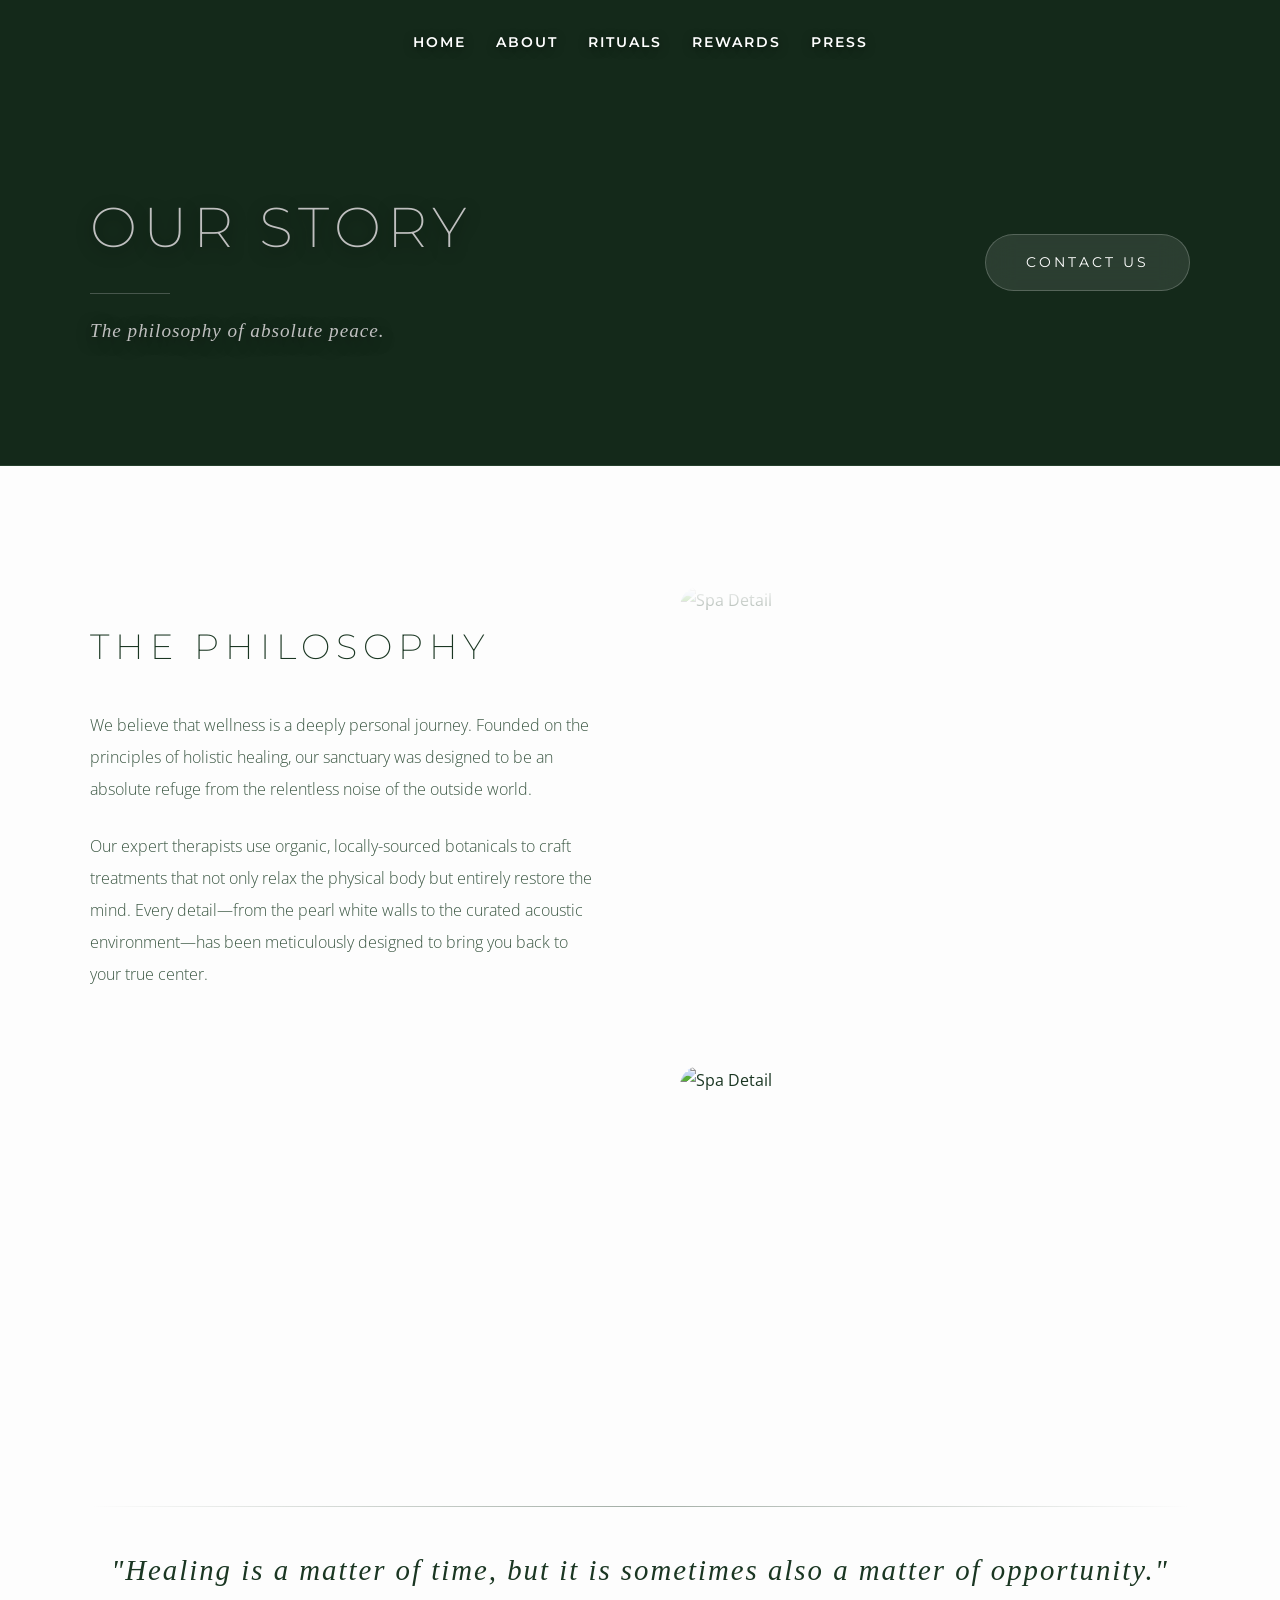
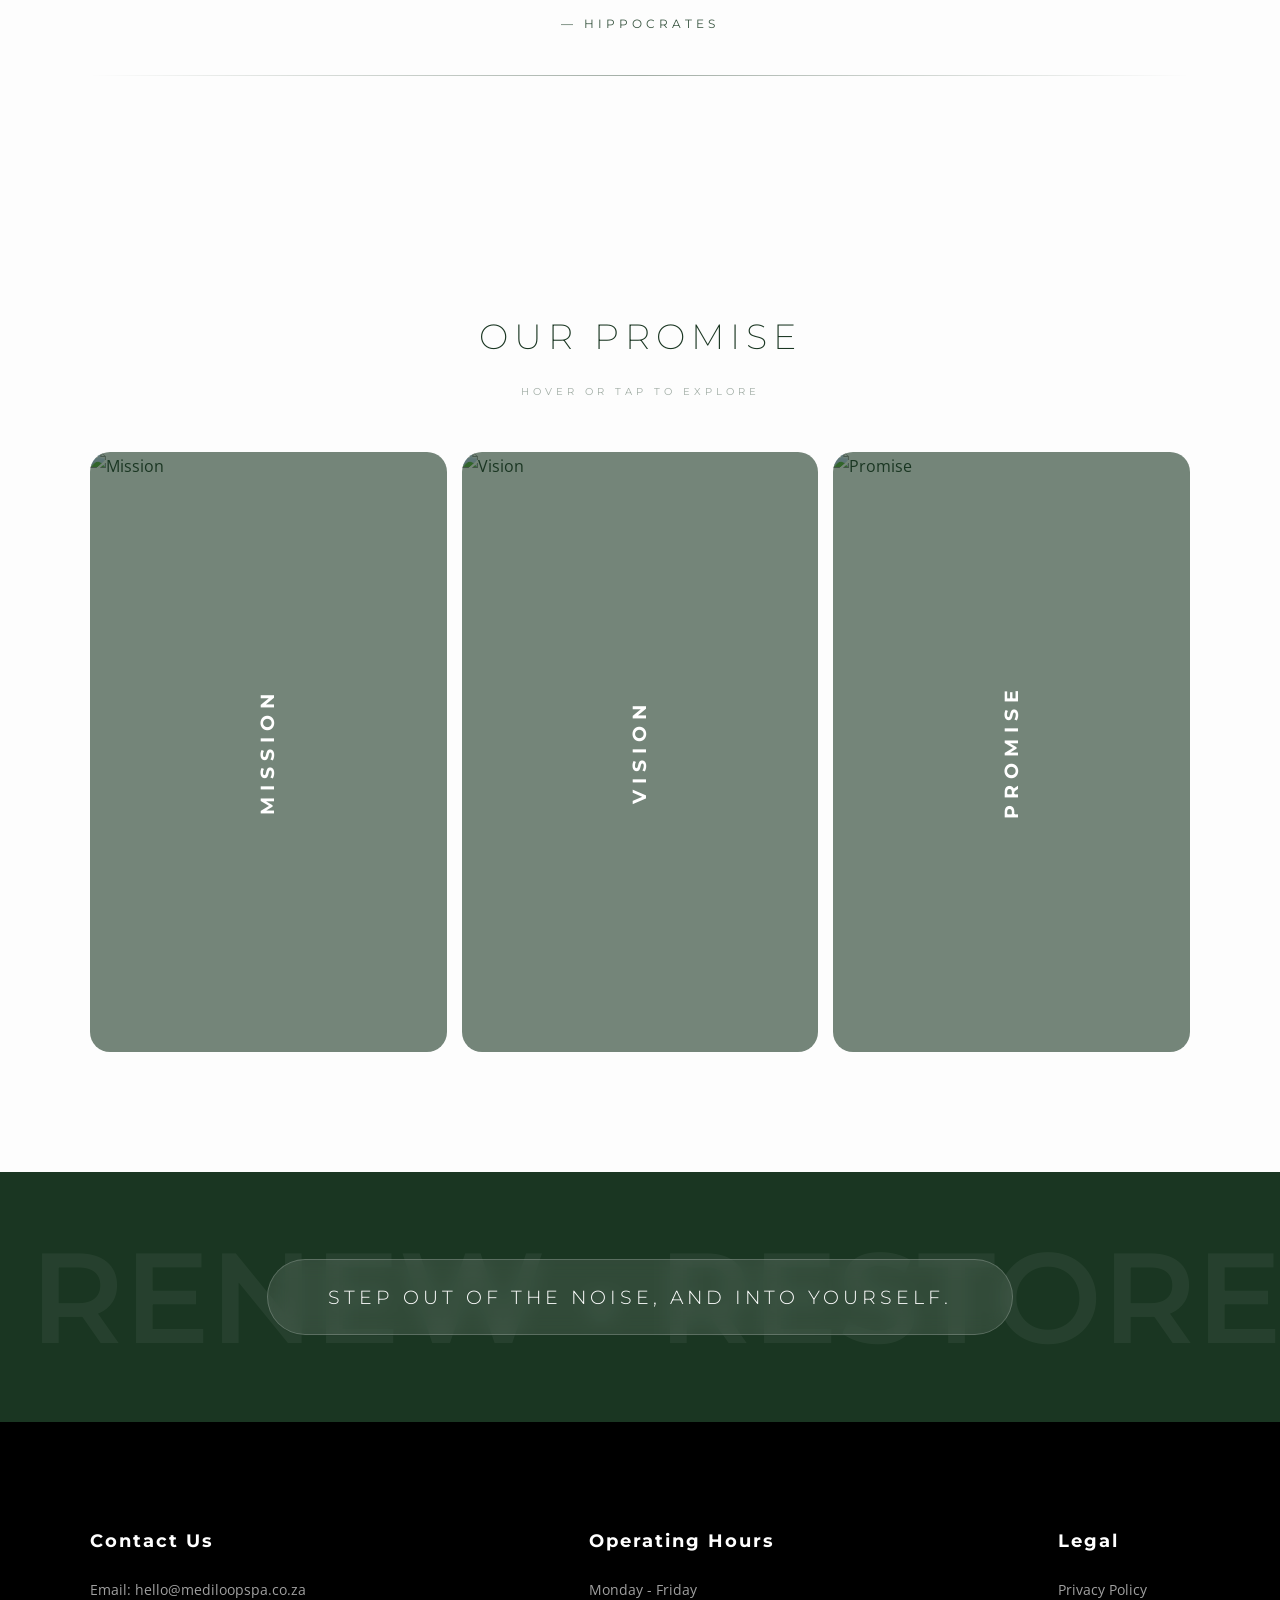
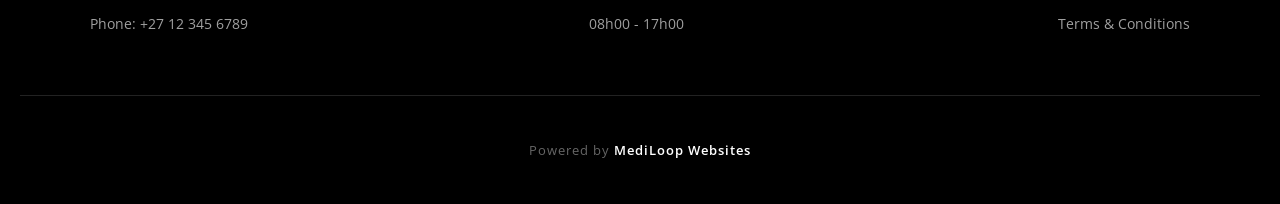
==== about.html @ 15fdd17d "Initial commit" ====
<!DOCTYPE html>
<html lang="en">
<head>
    <meta charset="UTF-8">
    <meta name="viewport" content="width=device-width, initial-scale=1.0">
    <title>MediLoop | Our Story</title>
    <link rel="stylesheet" href="globals.css">
</head>
<body>

            <!-- PERFECTED NAVIGATION BAR -->
    <nav>
        <a href="index.html">Home</a>
        <a href="about.html">About</a>
        <a href="rituals.html">Rituals</a>
        <a href="rewards.html">Rewards</a>
        <a href="press.html">Press</a>
    </nav>

        <!-- NEW SPLIT EDITORIAL HERO -->
    <header class="hero subpage-hero-new">
        <div class="container hero-split">
            <!-- Left Side: Typography -->
            <div class="hero-left">
                <h1>OUR STORY</h1>
                <hr class="hero-line">
                <p>The philosophy of absolute peace.</p>
            </div>
            <!-- Right Side: Glassmorphic CTA -->
            <div class="hero-right">
                <a href="#" class="btn-glass">CONTACT US</a>
            </div>
        </div>
    </header>

    <!-- THE PHILOSOPHY (STICKY TEXT + INFINITE SCROLL) -->
    <section class="philosophy-sticky-section">
        <div class="container philosophy-grid">
            <!-- Left Side: Pinned Text -->
            <div class="philosophy-text-wrapper">
                <div class="philosophy-text-sticky">
                    <h2 class="editorial-heading" style="color: var(--forest-green); margin-bottom: 30px;">THE PHILOSOPHY</h2>
                    <p>We believe that wellness is a deeply personal journey. Founded on the principles of holistic healing, our sanctuary was designed to be an absolute refuge from the relentless noise of the outside world.</p>
                    <p>Our expert therapists use organic, locally-sourced botanicals to craft treatments that not only relax the physical body but entirely restore the mind. Every detail—from the pearl white walls to the curated acoustic environment—has been meticulously designed to bring you back to your true center.</p>
                </div>
            </div>
            
            <!-- Right Side: Infinite Vertical Scroll Window -->
            <div class="philosophy-image-window">
                <div class="philosophy-image-track">
                    <!-- Original Set -->
                    <img src="https://vafzjdqepmuunwqhzunz.supabase.co/storage/v1/object/public/branding/Spa%20image%203.png" alt="Spa Detail" class="scroll-img">
                    <img src="https://vafzjdqepmuunwqhzunz.supabase.co/storage/v1/object/public/branding/Social%20Media.png" alt="Spa Detail" class="scroll-img">
                    <img src="https://vafzjdqepmuunwqhzunz.supabase.co/storage/v1/object/public/branding/Spa%20Image%201.png" alt="Spa Detail" class="scroll-img">
                    
                    <!-- Exact Duplicate Set to create the seamless infinite loop -->
                    <img src="https://vafzjdqepmuunwqhzunz.supabase.co/storage/v1/object/public/branding/Spa%20image%203.png" alt="Spa Detail" class="scroll-img">
                    <img src="https://vafzjdqepmuunwqhzunz.supabase.co/storage/v1/object/public/branding/Social%20Media.png" alt="Spa Detail" class="scroll-img">
                    <img src="https://vafzjdqepmuunwqhzunz.supabase.co/storage/v1/object/public/branding/Spa%20Image%201.png" alt="Spa Detail" class="scroll-img">
                </div>
            </div>
        </div>
    </section>

    <!-- THE ELEGANT QUOTE BREAK (SLICK FADING LINES) -->
    <section class="quote-break-section">
        <div class="container text-center">
            <hr class="slick-fade-line">
            <h3 class="quote-break-text">"Healing is a matter of time, but it is sometimes also a matter of opportunity."</h3>
            <p class="quote-break-author">— HIPPOCRATES</p>
            <hr class="slick-fade-line">
        </div>
    </section>

       <!-- THE ARTISANS OF CALM (EXPANDING ACCORDION) -->
    <section class="accordion-section">
        <div class="container">
            <!-- Adjusted margin-bottom to 15px to keep the hint close to the heading -->
            <h2 class="editorial-heading text-center" style="color: var(--forest-green); margin-bottom: 15px;">OUR PROMISE</h2>
            
            <!-- The new delicate hint -->
            <p class="accordion-hint text-center">Hover or tap to explore</p>
            
            <div class="accordion-container">
                <!-- Accordion 1 -->
                <div class="accordion-item">
                    <img src="https://vafzjdqepmuunwqhzunz.supabase.co/storage/v1/object/public/branding/SocialMedia3.png" alt="Mission">
                    <div class="accordion-overlay">
                        <h3 class="vertical-title">MISSION</h3>
                        <div class="accordion-content">
                            <h3>OUR MISSION</h3>
                            <p>To provide an unparalleled environment of peace and clinical excellence, empowering our clients to achieve profound physical and mental restoration.</p>
                        </div>
                    </div>
                </div>
                <!-- Accordion 2 -->
                <div class="accordion-item">
                    <img src="https://vafzjdqepmuunwqhzunz.supabase.co/storage/v1/object/public/branding/Social%20Media%204.png" alt="Vision">
                    <div class="accordion-overlay">
                        <h3 class="vertical-title">VISION</h3>
                        <div class="accordion-content">
                            <h3>OUR VISION</h3>
                            <p>To become the leading sanctuary for holistic wellness, seamlessly blending ancient healing traditions with modern, sophisticated luxury.</p>
                        </div>
                    </div>
                </div>
                <!-- Accordion 3 -->
                <div class="accordion-item">
                    <img src="https://vafzjdqepmuunwqhzunz.supabase.co/storage/v1/object/public/branding/Social%20Media%202.png" alt="Promise">
                    <div class="accordion-overlay">
                        <h3 class="vertical-title">PROMISE</h3>
                        <div class="accordion-content">
                            <h3>OUR PROMISE</h3>
                            <p>We promise uncompromising attention to detail, complete discretion, and a deeply personalized journey tailored uniquely to your body's needs.</p>
                        </div>
                    </div>
                </div>
            </div>
        </div>
    </section>

    <!-- THE MANIFESTO MARQUEE (SLIM & PILL SHAPED) -->
    <section class="manifesto-marquee">
        <div class="marquee-bg">
            <span>RESTORE • RECONNECT • RENEW • RESTORE • RECONNECT • RENEW •</span>
        </div>
        <div class="manifesto-pill-box">
            <h3>STEP OUT OF THE NOISE, AND INTO YOURSELF.</h3>
        </div>
    </section>

    <!-- STRICT DARK FOOTER -->
    <footer class="footer-dark">
        <div class="footer-grid">
            <div class="footer-col">
                <h4>Contact Us</h4>
                <p>Email: hello@mediloopspa.co.za</p>
                <p>Phone: +27 12 345 6789</p>
            </div>
            <div class="footer-col">
                <h4>Operating Hours</h4>
                <p>Monday - Friday</p>
                <p>08h00 - 17h00</p>
            </div>
            <div class="footer-col">
                <h4>Legal</h4>
                <a href="#">Privacy Policy</a>
                <a href="#">Terms & Conditions</a>
            </div>
        </div>
        <div class="footer-bottom">
            <p>Powered by <a href="https://mediloop.co.za">MediLoop Websites</a></p>
        </div>
    </footer>

</body>
</html>
---- globals.css ----
/* =========================================
   MASTER SPA TEMPLATE STYLES
   ========================================= */

@import url('https://fonts.googleapis.com/css2?family=Great+Vibes&family=Playfair+Display:ital,wght@0,400;0,600;1,400&family=Montserrat:wght@200;300;400;600&family=Open+Sans:wght@300;400;600&display=swap');

:root {
    --bg-pearl: #FDFDFD;
    --forest-green: #1A3622;
    --text-muted: #3A5642;
}

/* --- GLOBAL LAYOUT FIXES --- */
html, body {
    margin: 0;
    padding: 0;
    width: 100%;
    overflow-x: hidden; 
    scroll-behavior: smooth;
}

body {
    font-family: 'Open Sans', sans-serif;
    background-color: var(--bg-pearl);
    color: var(--forest-green);
    line-height: 1.8;
}

h1, h2, h3, h4, .btn, .btn-glass-hero, .metric-number {
    font-family: 'Montserrat', sans-serif;
    letter-spacing: 2px;
}

.container {
    max-width: 1100px;
    margin: 0 auto;
    padding: 0 20px;
}
.text-center {
    text-align: center;
}

/* --- PERFECTED TRANSPARENT NAVIGATION BAR --- */
nav {
    position: absolute; /* Keeps it purely at the top of the page without following down */
    top: 0; left: 0; width: 100%;
    background-color: transparent; /* Completely clear */
    padding: 30px 0;
    z-index: 1000;
    display: flex;
    justify-content: center;
    align-items: center;
}
nav a { 
    margin: 0 15px; 
    text-decoration: none; 
    color: #FFFFFF; 
    font-size: 0.85rem; 
    font-weight: 600; 
    text-transform: uppercase; 
    transition: color 0.3s ease;
    white-space: nowrap; 
    font-family: 'Montserrat', sans-serif;
    letter-spacing: 2px;
    text-shadow: 0 2px 10px rgba(0, 0, 0, 0.5); /* Ensures text is visible over the image */
}
nav a:hover {
    color: var(--forest-green);
}

/* --- FULL-SCREEN HERO SECTION --- */
.hero {
    height: 100vh;
    width: 100%;
    background: url('https://vafzjdqepmuunwqhzunz.supabase.co/storage/v1/object/public/branding/MediLoop%20Websites.png') center/cover no-repeat;
    display: flex;
    align-items: center;
    justify-content: center;
    text-align: center;
    position: relative;
}
.hero::before {
    content: '';
    position: absolute;
    top: 0; left: 0; width: 100%; height: 100%;
    background: rgba(0, 0, 0, 0.25); 
}
.hero-content {
    position: relative;
    z-index: 1;
    display: flex;
    flex-direction: column;
    align-items: center;
}
.hero-pre-title {
    font-family: 'Montserrat', sans-serif;
    font-weight: 300;
    font-size: 0.9rem;
    letter-spacing: 8px;
    text-transform: uppercase;
    color: #FFFFFF;
    margin-bottom: 20px;
}
.hero-main-title {
    margin: 0 0 20px 0;
    line-height: 0.8; /* Pulls the words closer together */
    text-align: center;
}
.serif-title {
    font-family: 'Playfair Display', serif;
    font-size: 3.5rem;
    font-weight: 400;
    color: #FFFFFF;
    letter-spacing: 4px;
}
.script-title {
    font-family: 'Great Vibes', cursive;
    font-size: 7.5rem; /* Massive flowing script */
    font-weight: 400;
    color: #FFFFFF;
    display: block;
    margin-top: -25px; /* Overlaps it over the serif text */
    margin-left: 60px; /* Pushes it slightly right for asymmetry */
    text-shadow: 0 0 20px rgba(255, 255, 255, 0.4); /* Adds the subtle glow from the photo */
}
.hero-quote {
    font-size: 1rem;
    font-weight: 300;
    margin-bottom: 40px;
    color: rgba(255, 255, 255, 0.9);
    letter-spacing: 1px;
}

/* --- THE NEW GLASSMORPHIC HERO BUTTON --- */
.btn-glass-hero {
    display: inline-block;
    padding: 15px 50px;
    background: rgba(255, 255, 255, 0.1); 
    backdrop-filter: blur(8px);
    -webkit-backdrop-filter: blur(8px);
    border: 2px solid var(--forest-green); /* Thick green border */
    color: #FFFFFF;
    text-decoration: none;
    border-radius: 40px;
    text-transform: uppercase;
    font-size: 0.9rem;
    font-weight: 600;
    letter-spacing: 2px;
    transition: all 0.3s ease;
    text-shadow: 0 2px 10px rgba(0,0,0,0.4); 
}
.btn-glass-hero:hover {
    background: var(--forest-green);
    color: var(--bg-pearl);
    transform: translateY(-3px);
    box-shadow: 0 10px 20px rgba(26, 54, 34, 0.3);
}

/* Regular button style kept for other elements if needed */
.btn {
    display: inline-block;
    padding: 15px 70px; 
    background-color: var(--forest-green);
    color: var(--bg-pearl);
    text-decoration: none;
    border-radius: 30px;
    text-transform: uppercase;
    font-size: 0.85rem;
    font-weight: 600;
    transition: transform 0.3s, box-shadow 0.3s;
}
.btn:hover { 
    transform: translateY(-3px); 
    box-shadow: 0 10px 20px rgba(26, 54, 34, 0.2); 
}

/* --- WELCOME SECTION --- */
.welcome-section {
    max-width: 800px; 
    margin: 120px auto;
    padding: 0 20px;
    text-align: center; 
}
.welcome-text h2 { 
    font-family: 'Montserrat', sans-serif;
    font-weight: 200; 
    font-size: 2.2rem; 
    margin-bottom: 30px; 
    text-transform: uppercase; 
    letter-spacing: 6px; 
    color: var(--forest-green);
    line-height: 1.4;
}
.welcome-text p {
    font-size: 1rem;
    color: var(--text-muted);
    margin-bottom: 20px;
    line-height: 2; 
}

/* --- GLASSMORPHIC METRICS SECTION (WITH GLOW) --- */
.metrics-section {
    padding: 120px 20px;
    position: relative;
    background: url('https://vafzjdqepmuunwqhzunz.supabase.co/storage/v1/object/public/branding/Onboarding.jpg') center/cover no-repeat;
    display: flex;
    justify-content: center;
    align-items: center;
}
.metrics-glass-box {
    background: rgba(255, 255, 255, 0.65);
    max-width: 1100px;
    width: 100%;
    padding: 80px 40px;
    border-radius: 32px;
    box-shadow: 0 20px 40px rgba(0, 0, 0, 0.08), inset 0 0 0 1px rgba(255, 255, 255, 0.8);
    backdrop-filter: blur(15px);
    -webkit-backdrop-filter: blur(15px);
    text-align: center;
}
.metrics-glass-box .section-title {
    font-family: 'Montserrat', sans-serif;
    font-weight: 200;
    font-size: 2.2rem;
    text-transform: uppercase;
    letter-spacing: 6px;
    color: var(--forest-green);
    margin-bottom: 60px;
}
.cards-grid {
    display: flex; 
    flex-wrap: wrap; 
    gap: 40px; 
    justify-content: center;
}
.metric-circle {
    width: 320px; 
    height: 320px; 
    border-radius: 50%;
    background-color: rgba(255, 255, 255, 0.85);
    box-shadow: 0 0 25px rgba(26, 54, 34, 0.4); 
    border: 1px solid rgba(26, 54, 34, 0.2);
    display: flex; 
    align-items: center; 
    justify-content: center;
    text-align: center; 
    padding: 30px; 
    box-sizing: border-box;
    transition: transform 0.5s ease, box-shadow 0.5s ease;
}
.metric-circle:hover { 
    transform: translateY(-8px); 
    box-shadow: 0 10px 40px rgba(26, 54, 34, 0.65); 
}
.metric-number { 
    font-size: 3rem; 
    font-weight: 200; 
    margin: 0 0 10px 0; 
    color: var(--forest-green); 
}
.metric-circle h4 { 
    font-size: 0.85rem; 
    font-weight: 600; 
    text-transform: uppercase; 
    margin: 0; 
    color: var(--text-muted); 
    letter-spacing: 2px;
}
.metric-circle p {
    font-size: 0.8rem;
    color: var(--text-muted);
    margin-top: 10px;
    margin-bottom: 0;
    line-height: 1.6;
    text-transform: none;
    letter-spacing: 0.5px;
    font-weight: 400;
}

/* --- EDITORIAL RITUALS SECTION (DARK SCROLLABLE) --- */
.editorial-rituals {
    background-color: var(--forest-green); 
    padding: 120px 0 80px 0;
    border-top: 1px solid rgba(255, 255, 255, 0.05);
    position: relative; 
}
.editorial-heading {
    font-family: 'Montserrat', sans-serif;
    font-weight: 200;
    font-size: 2.2rem;
    text-transform: uppercase;
    letter-spacing: 6px;
    color: #FFFFFF;
    margin-bottom: 60px;
}
.editorial-scroll-container {
    display: flex;
    gap: 30px;
    overflow-x: auto;
    padding-bottom: 20px;
    scroll-snap-type: x mandatory;
    -webkit-overflow-scrolling: touch;
    scrollbar-width: none; 
}
.editorial-scroll-container::-webkit-scrollbar {
    display: none; 
}
.editorial-card {
    min-width: 320px; 
    flex: 0 0 auto;
    display: flex;
    flex-direction: column;
    scroll-snap-align: start;
}
.editorial-img {
    width: 100%;
    height: 260px;
    object-fit: cover;
    display: block;
}
.editorial-info {
    border: 1px solid rgba(255, 255, 255, 0.3); 
    border-top: none; 
    padding: 25px 20px;
    text-align: left; 
    background-color: transparent;
    flex-grow: 1; 
}
.editorial-meta {
    font-size: 0.65rem;
    text-transform: uppercase;
    letter-spacing: 2px;
    color: rgba(255, 255, 255, 0.7); 
    margin: 0 0 15px 0;
}
.editorial-info h3 {
    font-family: 'Montserrat', sans-serif;
    font-weight: 300;
    font-size: 1.3rem;
    margin: 0 0 10px 0;
    color: #FFFFFF; 
    text-transform: none; 
}
.editorial-price {
    font-size: 0.75rem;
    color: rgba(255, 255, 255, 0.7); 
    margin: 0;
}
.scroll-indicator {
    text-align: right;
    font-size: 0.65rem;
    text-transform: uppercase;
    letter-spacing: 3px;
    color: rgba(255, 255, 255, 0.5);
    margin-top: 20px;
    padding-right: 10px;
    font-family: 'Montserrat', sans-serif;
}

/* --- EDITORIAL PRESS SECTION (STAGGERED SLIDE-IN) --- */
.press-section {
    position: relative;
    padding: 150px 20px;
    background: url('https://vafzjdqepmuunwqhzunz.supabase.co/storage/v1/object/public/branding/Payment%20background.jpg') center/cover no-repeat;
}
.press-section::before {
    content: '';
    position: absolute;
    top: 0; left: 0; right: 0; bottom: 0;
    background: rgba(80, 60, 40, 0.75); 
    z-index: 1;
}
.press-content {
    position: relative;
    z-index: 2;
    max-width: 1100px;
    margin: 0 auto;
}
.press-heading {
    font-family: 'Montserrat', sans-serif;
    font-weight: 200; 
    font-size: 2.5rem;
    color: #FFFFFF;
    margin-bottom: 70px;
    letter-spacing: 8px; 
    text-transform: uppercase; 
}
.press-grid {
    display: grid;
    grid-template-columns: repeat(3, 1fr); 
    gap: 50px;
}
.press-card {
    text-align: left; 
}
.quote-mark {
    font-size: 4rem;
    font-family: Georgia, serif; 
    color: #FFFFFF;
    line-height: 0.5;
    margin-bottom: 20px;
    display: block;
}
.press-text {
    font-size: 0.95rem;
    line-height: 1.8;
    color: rgba(255, 255, 255, 0.9);
    margin-bottom: 25px;
    font-weight: 300;
}
.press-author {
    font-size: 0.8rem;
    font-weight: 600;
    text-transform: uppercase;
    letter-spacing: 2px;
    color: #FFFFFF;
    margin: 0;
}

/* Slide-in Animation Setup */
.press-card.slide-in {
    opacity: 0;
    transform: translateX(40px); 
    transition: all 0.8s cubic-bezier(0.25, 0.46, 0.45, 0.94);
}
.press-card.slide-in.show {
    opacity: 1;
    transform: translateX(0); 
}
.press-card.slide-in:nth-child(1) { transition-delay: 0s; }
.press-card.slide-in:nth-child(2) { transition-delay: 0.2s; }
.press-card.slide-in:nth-child(3) { transition-delay: 0.4s; }


/* --- STACKED ALBUM SOCIALS SECTION --- */
.socials-section { 
    padding: 120px 20px; 
    background-color: var(--bg-pearl);
}
.socials-heading {
    font-family: 'Montserrat', sans-serif;
    font-weight: 200;
    font-size: 2.2rem;
    text-transform: uppercase;
    letter-spacing: 6px;
    color: var(--forest-green);
    margin-bottom: 10px;
}
.social-handle {
    display: inline-block;
    font-size: 0.9rem;
    color: var(--text-muted);
    letter-spacing: 2px;
    margin-bottom: 60px;
    text-decoration: none;
    transition: color 0.3s;
}
.social-handle:hover {
    color: var(--forest-green);
}
.socials-stack {
    position: relative;
    width: 320px;
    height: 320px;
    margin: 0 auto 80px auto;
}
.social-img {
    position: absolute;
    top: 0; left: 0;
    width: 100%;
    height: 100%;
    object-fit: cover;
    border-radius: 20px;
    box-shadow: 0 10px 30px rgba(0,0,0,0.15);
    transition: all 0.5s cubic-bezier(0.25, 0.46, 0.45, 0.94);
}
.stack-1 { transform: rotate(-8deg) translate(-25px, 15px) scale(0.9); z-index: 1; opacity: 0.7; }
.stack-2 { transform: rotate(6deg) translate(25px, 5px) scale(0.95); z-index: 2; opacity: 0.85; }
.stack-3 { transform: rotate(-3deg) translate(-10px, -10px) scale(0.98); z-index: 3; opacity: 0.95; }
.stack-top { transform: rotate(0deg) translate(0, 0); z-index: 4; }

.socials-stack:hover .stack-1 { transform: rotate(-15deg) translate(-45px, 25px) scale(0.9); opacity: 0.9; }
.socials-stack:hover .stack-2 { transform: rotate(12deg) translate(45px, 15px) scale(0.95); opacity: 0.95; }
.socials-stack:hover .stack-3 { transform: rotate(-6deg) translate(-25px, -15px) scale(0.98); opacity: 1; }

.social-buttons { 
    display: flex; 
    justify-content: center; 
    gap: 20px; 
}
.social-btn {
    padding: 12px 40px; 
    border: 1px solid var(--forest-green);
    color: var(--forest-green); 
    text-decoration: none; 
    border-radius: 30px; 
    font-family: 'Montserrat', sans-serif;
    font-size: 0.8rem; 
    font-weight: 400; 
    text-transform: uppercase;
    letter-spacing: 2px;
    transition: all 0.3s ease;
}
.social-btn:hover { 
    background: var(--forest-green); 
    color: var(--bg-pearl); 
}

/* --- STRICT DARK FOOTER --- */
.footer-dark {
    background-color: #000000;
    color: #ffffff;
    padding: 80px 20px 30px 20px;
    font-size: 0.9rem;
}
.footer-grid {
    max-width: 1100px; margin: 0 auto; display: flex; flex-wrap: wrap; justify-content: space-between; gap: 40px; margin-bottom: 50px;
}
.footer-col h4 { color: #ffffff; margin-bottom: 20px; font-size: 1.1rem; letter-spacing: 2px;}
.footer-col p, .footer-col a { color: #a0a0a0; margin: 8px 0; text-decoration: none; display: block; transition: color 0.3s;}
.footer-col a:hover { color: #ffffff; }
.footer-bottom { border-top: 1px solid #222; padding-top: 30px; text-align: center; color: #666; font-size: 0.8rem; letter-spacing: 1px; }
.footer-bottom a { color: #ffffff; text-decoration: none; font-weight: 600;}


/* =========================================
   ABOUT PAGE: LUXURY EDITORIAL STYLES
   ========================================= */

/* 1. Focus Reveal Hero */
.subpage-hero {
    height: 70vh;
    background: url('https://vafzjdqepmuunwqhzunz.supabase.co/storage/v1/object/public/branding/Payment%20background.jpg') center/cover no-repeat;
    position: relative;
    overflow: hidden;
}
.subpage-hero::before {
    content: '';
    position: absolute;
    top: 0; left: 0; width: 100%; height: 100%;
    background: inherit;
    filter: blur(20px);
    transform: scale(1.2);
    animation: clearFocus 2s cubic-bezier(0.25, 1, 0.5, 1) forwards;
}
.subpage-hero::after {
    content: '';
    position: absolute;
    top: 0; left: 0; width: 100%; height: 100%;
    background: rgba(26, 54, 34, 0.4); 
}
.reveal-text {
    opacity: 0;
    transform: translateY(20px);
    animation: fadeUpText 1.5s ease 0.5s forwards;
}
@keyframes clearFocus {
    to { filter: blur(0px); transform: scale(1); }
}
@keyframes fadeUpText {
    to { opacity: 1; transform: translateY(0); }
}

/* 2. Philosophy Infinite Vertical Scroll */
.philosophy-sticky-section {
    padding: 120px 20px;
    background-color: var(--bg-pearl);
}
.philosophy-grid {
    display: grid;
    grid-template-columns: 1fr 1fr;
    gap: 80px;
    align-items: start; 
}
.philosophy-text-sticky {
    position: sticky;
    top: 150px; 
}
.philosophy-text-sticky p {
    font-size: 1rem;
    color: var(--text-muted);
    line-height: 2;
    margin-bottom: 25px;
    font-weight: 300;
}
.philosophy-image-window {
    height: 80vh; 
    overflow: hidden; 
    position: relative;
    border-radius: 20px;
    mask-image: linear-gradient(to bottom, transparent, black 10%, black 90%, transparent); 
    -webkit-mask-image: linear-gradient(to bottom, transparent, black 10%, black 90%, transparent);
}
.philosophy-image-track {
    display: flex;
    flex-direction: column;
    animation: scrollVertical 25s linear infinite;
}
.scroll-img {
    width: 100%;
    height: 450px;
    object-fit: cover;
    border-radius: 20px;
    margin-bottom: 30px; 
    flex-shrink: 0;
}
.philosophy-image-window:hover .philosophy-image-track {
    animation-play-state: paused; 
}
@keyframes scrollVertical {
    0% { transform: translateY(0); }
    100% { transform: translateY(-50%); } 
}

/* 3. The Quote Break */
.quote-break-section {
    padding: 80px 20px;
    background-color: var(--bg-pearl); 
}
.slick-fade-line {
    border: 0;
    height: 1px;
    background: linear-gradient(90deg, transparent, rgba(26, 54, 34, 0.4), transparent);
    width: 100%;
    margin: 0 auto;
}
.quote-break-text {
    font-family: Georgia, serif; 
    font-size: 1.8rem;
    font-style: italic;
    font-weight: 300;
    color: var(--forest-green);
    margin: 40px 0 20px 0;
    line-height: 1.6;
}
.quote-break-author {
    font-family: 'Montserrat', sans-serif;
    font-size: 0.75rem;
    letter-spacing: 4px;
    text-transform: uppercase;
    color: var(--text-muted);
    margin-bottom: 40px;
}

/* 4. Expanding Image Accordion */
.accordion-section {
    padding: 120px 20px;
    background-color: var(--bg-pearl);
}
.accordion-hint {
    font-family: 'Montserrat', sans-serif;
    font-size: 0.65rem;
    text-transform: uppercase;
    letter-spacing: 4px;
    color: rgba(26, 54, 34, 0.4); 
    margin-bottom: 50px; 
}
.accordion-container {
    display: flex;
    gap: 15px;
    height: 600px;
    max-width: 1100px;
    margin: 0 auto;
}
.accordion-item {
    position: relative;
    flex: 1; 
    border-radius: 20px; 
    overflow: hidden;
    cursor: pointer;
    transition: flex 0.6s cubic-bezier(0.25, 1, 0.5, 1); 
}
.accordion-item img {
    position: absolute;
    top: 0; left: 0; width: 100%; height: 100%;
    object-fit: cover;
    transition: transform 0.6s ease;
}
.accordion-overlay {
    position: absolute;
    top: 0; left: 0; width: 100%; height: 100%;
    background: rgba(26, 54, 34, 0.6); 
    transition: background 0.6s ease;
    display: flex;
    align-items: center;
    justify-content: center;
}
.vertical-title {
    color: white;
    font-family: 'Montserrat', sans-serif;
    letter-spacing: 6px;
    writing-mode: vertical-rl;
    text-orientation: mixed;
    transform: rotate(180deg);
    transition: opacity 0.4s ease;
}
.accordion-content {
    position: absolute;
    bottom: 40px; left: 40px; right: 40px;
    color: white;
    opacity: 0;
    transform: translateY(20px);
    transition: all 0.4s ease;
    text-align: left;
}
.accordion-content h3 {
    font-family: 'Montserrat', sans-serif;
    letter-spacing: 4px;
    margin-bottom: 10px;
}
.accordion-item:hover {
    flex: 4; 
}
.accordion-item:hover .accordion-overlay {
    background: rgba(0, 0, 0, 0.2); 
}
.accordion-item:hover .vertical-title {
    opacity: 0; 
}
.accordion-item:hover .accordion-content {
    opacity: 1; 
    transform: translateY(0);
    transition-delay: 0.3s;
}

/* 5. Manifesto Marquee (Slim & Pill) */
.manifesto-marquee {
    position: relative;
    height: 250px; 
    background-color: var(--forest-green);
    display: flex;
    align-items: center;
    justify-content: center;
    overflow: hidden;
}
.marquee-bg {
    position: absolute;
    white-space: nowrap;
    opacity: 0.05; 
    font-family: 'Montserrat', sans-serif;
    font-size: 8rem;
    font-weight: 600;
    color: white;
    animation: scrollMarquee 40s linear infinite;
}
.manifesto-pill-box {
    position: relative;
    z-index: 2;
    background: rgba(255, 255, 255, 0.1);
    backdrop-filter: blur(10px);
    border: 1px solid rgba(255, 255, 255, 0.2);
    padding: 20px 60px;
    border-radius: 100px; 
}
.manifesto-pill-box h3 {
    color: white;
    font-family: 'Montserrat', sans-serif;
    font-weight: 300;
    font-size: 1.2rem; 
    text-transform: uppercase;
    letter-spacing: 4px;
    margin: 0;
}


/* =========================================
   RITUALS & SERVICES PAGE STYLES
   ========================================= */

/* 1. Breathing Hero */
.breathing-hero {
    height: 70vh;
    position: relative;
    overflow: hidden;
}
.breathing-hero::before {
    content: '';
    position: absolute;
    top: 0; left: 0; width: 100%; height: 100%;
    background: linear-gradient(rgba(10, 20, 15, 0.5), rgba(10, 20, 15, 0.5)), url('https://vafzjdqepmuunwqhzunz.supabase.co/storage/v1/object/public/branding/MediLoop%20Websites.png') center/cover no-repeat;
    animation: breatheHero 10s infinite alternate ease-in-out;
}
@keyframes breatheHero {
    0% { transform: scale(1); }
    100% { transform: scale(1.04); } /* Gentle 4% zoom mimicking a breath */
}

/* 2. Interactive Mood Menu */
.mood-menu-section {
    position: relative;
    min-height: 100vh;
    padding: 120px 0;
    display: flex;
    align-items: center;
    color: #FFFFFF;
}
.mood-bg {
    position: absolute;
    top: 0; left: 0; width: 100%; height: 100%;
    background-size: cover;
    background-position: center;
    opacity: 0;
    transition: opacity 0.8s cubic-bezier(0.25, 0.46, 0.45, 0.94);
    z-index: 1;
}
.mood-bg.active {
    opacity: 1;
}
.mood-content-wrapper {
    position: relative;
    z-index: 2;
    width: 100%;
    display: flex;
    flex-direction: column;
    align-items: center;
}
.mood-filter-bar {
    text-align: center;
    margin-bottom: 80px;
    width: 100%;
}
.mood-prompt {
    font-family: 'Montserrat', sans-serif;
    font-weight: 200;
    font-size: 1.5rem;
    letter-spacing: 6px;
    margin-bottom: 30px;
}
.mood-buttons {
    display: flex;
    gap: 15px;
    justify-content: center;
    flex-wrap: wrap;
}
.mood-btn {
    background: transparent;
    border: 1px solid rgba(255, 255, 255, 0.3);
    color: rgba(255, 255, 255, 0.7);
    padding: 10px 25px;
    border-radius: 30px;
    font-family: 'Montserrat', sans-serif;
    font-size: 0.8rem;
    letter-spacing: 2px;
    cursor: pointer;
    transition: all 0.3s ease;
}
.mood-btn:hover, .mood-btn.active {
    background: #FFFFFF;
    color: var(--forest-green);
    border-color: #FFFFFF;
}

/* 3. Expandable Treatment Lists */
.mood-lists-container {
    width: 100%;
    max-width: 800px;
}
.mood-list {
    display: none;
    flex-direction: column;
    gap: 15px;
}
.mood-list.active {
    display: flex;
    animation: fadeInList 0.8s ease forwards;
}
@keyframes fadeInList {
    from { opacity: 0; transform: translateY(20px); }
    to { opacity: 1; transform: translateY(0); }
}
.treatment-item {
    border-bottom: 1px solid rgba(255, 255, 255, 0.2);
}
.treatment-header {
    display: flex;
    justify-content: space-between;
    align-items: center;
    padding: 25px 0;
    cursor: pointer;
}
.treatment-title-area h3 {
    font-family: 'Montserrat', sans-serif;
    font-weight: 300;
    font-size: 1.4rem;
    margin: 0 0 5px 0;
    text-transform: none;
}
.treatment-meta {
    font-size: 0.75rem;
    letter-spacing: 2px;
    color: rgba(255, 255, 255, 0.6);
}
.treatment-price {
    font-family: 'Montserrat', sans-serif;
    font-size: 1.2rem;
    font-weight: 300;
}
.treatment-expansion {
    max-height: 0;
    overflow: hidden;
    transition: max-height 0.5s cubic-bezier(0.25, 1, 0.5, 1);
}
.treatment-item.expanded .treatment-expansion {
    max-height: 300px; /* Provides enough room to slide open smoothly */
}
.botanicals {
    font-family: Georgia, serif;
    font-style: italic;
    color: rgba(255, 255, 255, 0.8);
    font-size: 0.95rem;
    margin: 10px 0 25px 0;
}
.btn-reserve {
    display: inline-block;
    padding: 10px 30px;
    background: #FFFFFF;
    color: var(--forest-green);
    text-decoration: none;
    border-radius: 30px;
    font-size: 0.75rem;
    font-weight: 600;
    text-transform: uppercase;
    letter-spacing: 2px;
    margin-bottom: 30px;
    transition: transform 0.3s;
}
.btn-reserve:hover {
    transform: translateY(-2px);
}

/* --- The Etiquette Section (White Space Break) --- */
.etiquette-section {
    background-color: var(--bg-pearl);
    padding: 120px 20px;
}
.etiquette-grid {
    display: grid;
    grid-template-columns: repeat(3, 1fr);
    gap: 40px;
    max-width: 900px;
    margin: 0 auto;
}
.etiquette-item h4 {
    font-family: 'Montserrat', sans-serif;
    font-weight: 400;
    font-size: 1.1rem;
    color: var(--forest-green);
    letter-spacing: 3px;
    text-transform: uppercase;
    margin-bottom: 15px;
}
.etiquette-item p {
    font-size: 0.9rem;
    color: var(--text-muted);
    line-height: 1.8;
}

/* 4. The Gift Card Bookend Section */
.gift-card-section {
    background-color: rgba(20, 40, 25, 1); /* Very dark olive/forest green */
    padding: 120px 20px;
}
.gift-grid {
    display: grid;
    grid-template-columns: 1fr 1fr;
    gap: 60px;
    align-items: center;
}
.gift-text p {
    color: rgba(255, 255, 255, 0.8);
    line-height: 1.8;
    margin-bottom: 40px;
    font-size: 1rem;
}
.btn-transparent {
    display: inline-block;
    padding: 15px 40px;
    border: 1px solid #FFFFFF;
    color: #FFFFFF;
    text-decoration: none;
    border-radius: 30px;
    font-size: 0.85rem;
    font-weight: 600;
    text-transform: uppercase;
    letter-spacing: 2px;
    transition: all 0.3s ease;
}
.btn-transparent:hover {
    background: #FFFFFF;
    color: var(--forest-green);
}
.gift-image img {
    width: 100%;
    height: 400px;
    object-fit: cover;
    border-radius: 20px;
    box-shadow: 0 15px 40px rgba(0, 0, 0, 0.3);
}

/* =========================================
   REWARDS PAGE STYLES
   ========================================= */

/* 1. Monthly Curations (Asymmetric Overlap) */
.curations-section {
    padding: 120px 20px;
    background-color: var(--bg-pearl);
}
.curation-block {
    display: flex;
    align-items: center;
    max-width: 1000px;
    margin: 0 auto 100px auto;
    position: relative;
}
.curation-block.reverse {
    flex-direction: row-reverse;
}
.curation-img {
    width: 60%;
    height: 500px;
    object-fit: cover;
    border-radius: 20px;
    box-shadow: 0 20px 40px rgba(0,0,0,0.1);
}
.curation-card {
    width: 50%;
    background: rgba(255, 255, 255, 0.85);
    backdrop-filter: blur(15px);
    padding: 50px;
    border-radius: 20px;
    border: 1px solid rgba(26, 54, 34, 0.1);
    box-shadow: 0 10px 30px rgba(0,0,0,0.05);
    margin-left: -10%; /* Creates the elegant overlap */
    text-align: left;
    position: relative;
    z-index: 2;
}
.curation-block.reverse .curation-card {
    margin-left: 0;
    margin-right: -10%;
}
.curation-tag {
    font-family: 'Montserrat', sans-serif;
    font-size: 0.7rem;
    text-transform: uppercase;
    letter-spacing: 4px;
    color: var(--forest-green);
    border-bottom: 1px solid var(--forest-green);
    padding-bottom: 5px;
    margin-bottom: 20px;
    display: inline-block;
}
.curation-card h3 {
    font-family: 'Montserrat', sans-serif;
    font-weight: 300;
    font-size: 2rem;
    color: var(--forest-green);
    margin: 0 0 15px 0;
}
.curation-card p {
    color: var(--text-muted);
    line-height: 1.8;
    margin-bottom: 30px;
}

/* 2. The Passport Timeline */
.passport-section {
    background-color: var(--forest-green);
    padding: 120px 20px;
    position: relative;
}
.passport-timeline {
    position: relative;
    max-width: 800px;
    margin: 0 auto;
}
/* The Vertical Thread */
.passport-timeline::after {
    content: '';
    position: absolute;
    width: 1px;
    background-color: rgba(255, 255, 255, 0.2);
    top: 0;
    bottom: 0;
    left: 50%;
    margin-left: -0.5px;
}
.timeline-item {
    padding: 10px 40px;
    position: relative;
    background-color: inherit;
    width: 50%;
    box-sizing: border-box;
    margin-bottom: 60px;
}
.timeline-item.left {
    left: 0;
    text-align: right;
}
.timeline-item.right {
    left: 50%;
    text-align: left;
}
/* The Glowing Dots */
.timeline-item::after {
    content: '';
    position: absolute;
    width: 15px;
    height: 15px;
    right: -8px;
    background-color: var(--bg-pearl);
    border-radius: 50%;
    top: 20px;
    z-index: 1;
    box-shadow: 0 0 15px rgba(255, 255, 255, 0.5);
}
.timeline-item.right::after {
    left: -8px;
}
.timeline-content {
    padding: 30px;
    background: rgba(255, 255, 255, 0.05);
    border: 1px solid rgba(255, 255, 255, 0.1);
    border-radius: 20px;
    transition: transform 0.3s, background 0.3s;
}
.timeline-content:hover {
    transform: translateY(-5px);
    background: rgba(255, 255, 255, 0.1);
}
.timeline-content h4 {
    font-family: 'Montserrat', sans-serif;
    font-size: 0.7rem;
    letter-spacing: 4px;
    text-transform: uppercase;
    color: rgba(255, 255, 255, 0.6);
    margin: 0 0 10px 0;
}
.timeline-content h3 {
    font-family: 'Montserrat', sans-serif;
    font-weight: 300;
    font-size: 1.5rem;
    color: #FFFFFF;
    margin: 0 0 15px 0;
}
.timeline-content p {
    color: rgba(255, 255, 255, 0.8);
    font-size: 0.9rem;
    line-height: 1.8;
    margin: 0;
}

/* =========================================
   JOURNAL & PRESS PAGE STYLES
   ========================================= */

/* Parallax Background for the Feed */
.journal-feed-section {
    padding: 120px 20px;
    background: linear-gradient(rgba(15, 30, 20, 0.9), rgba(15, 30, 20, 0.9)), url('https://vafzjdqepmuunwqhzunz.supabase.co/storage/v1/object/public/branding/Spa%20image%202.png') center/cover no-repeat;
    background-attachment: fixed; /* Creates the parallax scrolling effect */
    position: relative;
}

/* Glassmorphic Article Boxes */
.glass-article {
    display: flex;
    max-width: 1000px;
    margin: 0 auto 60px auto;
    background: rgba(255, 255, 255, 0.08); /* Extremely subtle white tint */
    backdrop-filter: blur(25px);
    -webkit-backdrop-filter: blur(25px);
    border: 1px solid rgba(255, 255, 255, 0.2);
    border-radius: 20px;
    overflow: hidden; /* Forces the image to clip to the soft corners */
    text-decoration: none;
    color: #FFFFFF;
    transition: all 0.5s cubic-bezier(0.25, 0.46, 0.45, 0.94);
}
.glass-article.reverse {
    flex-direction: row-reverse;
}
.glass-article:hover {
    transform: translateY(-8px);
    background: rgba(255, 255, 255, 0.12);
    border: 1px solid rgba(255, 255, 255, 0.5);
    box-shadow: 0 20px 40px rgba(0, 0, 0, 0.3);
}

/* Image Setup */
.article-image-box {
    width: 45%;
    position: relative;
    overflow: hidden;
}
.article-image-box img {
    width: 100%;
    height: 100%;
    min-height: 350px;
    object-fit: cover;
    transition: transform 0.8s ease;
}
.glass-article:hover .article-image-box img {
    transform: scale(1.05); /* Gentle zoom on hover */
}

/* Text Content Setup */
.article-content {
    width: 55%;
    padding: 50px;
    display: flex;
    flex-direction: column;
    justify-content: center;
}
.article-category {
    font-family: 'Montserrat', sans-serif;
    font-size: 0.7rem;
    letter-spacing: 4px;
    text-transform: uppercase;
    color: #FFFFFF; /* Pure bright white */
    font-weight: 600;
    margin-bottom: 15px;
}
.article-title {
    font-family: 'Montserrat', sans-serif;
    font-weight: 300;
    font-size: 1.8rem;
    margin: 0 0 20px 0;
    line-height: 1.3;
}
.article-snippet {
    color: #FFFFFF; /* Pure bright white */
    font-size: 0.95rem;
    line-height: 1.8;
    margin-bottom: 30px;
    font-weight: 300;
    opacity: 0.95;
}
.read-more {
    font-family: 'Montserrat', sans-serif;
    font-size: 0.8rem;
    text-transform: uppercase;
    letter-spacing: 2px;
    font-weight: 600;
    display: flex;
    align-items: center;
    gap: 10px;
}
.arrow {
    transition: transform 0.3s ease;
}
.glass-article:hover .arrow {
    transform: translateX(10px); /* Arrow slides right on hover */
}

/* The Final Quote Break */
.final-quote-section {
    background-color: #050505; /* Seamless transition to the black footer */
    padding: 100px 20px 40px 20px;
}
.final-quote-text {
    font-family: Georgia, serif;
    font-style: italic;
    font-weight: 300;
    font-size: 2.2rem;
    color: #FFFFFF;
    margin-bottom: 50px;
    letter-spacing: 1px;
}

/* =========================================
   NEW SPLIT EDITORIAL SUBPAGE HERO
   ========================================= */

.subpage-hero-new {
    height: 45vh; 
    background-color: var(--forest-green); 
    display: flex;
    align-items: center;
    border-bottom: 1px solid rgba(255, 255, 255, 0.05);
    padding-top: 60px;
}
.hero-split {
    display: flex;
    justify-content: space-between;
    align-items: center;
    width: 100%;
}
.hero-left {
    text-align: left;
    max-width: 600px;
}
.hero-left h1 {
    font-family: 'Montserrat', sans-serif;
    font-weight: 200;
    font-size: 3.5rem;
    color: #FFFFFF;
    margin: 0 0 15px 0;
    letter-spacing: 6px;
    text-transform: uppercase;
    text-shadow: 0 4px 15px rgba(0, 0, 0, 0.5); /* Adds contrast against images */
}
.hero-line {
    border: 0;
    height: 1px;
    background: rgba(255, 255, 255, 0.3);
    width: 80px; 
    margin: 0 0 20px 0;
}
.hero-left p {
    font-family: Georgia, serif;
    font-style: italic;
    color: #FFFFFF; /* Changed to pure white */
    font-size: 1.2rem;
    margin: 0;
    letter-spacing: 1px;
    text-shadow: 0 4px 15px rgba(0, 0, 0, 0.5);
}
.btn-glass {
    display: inline-block;
    padding: 15px 40px;
    background: rgba(255, 255, 255, 0.1);
    backdrop-filter: blur(15px);
    -webkit-backdrop-filter: blur(15px);
    border: 1px solid rgba(255, 255, 255, 0.2);
    color: #FFFFFF;
    text-decoration: none;
    border-radius: 30px; 
    font-family: 'Montserrat', sans-serif;
    font-size: 0.85rem;
    font-weight: 400;
    text-transform: uppercase;
    letter-spacing: 3px;
    transition: all 0.3s ease;
}
.btn-glass:hover {
    background: rgba(255, 255, 255, 0.2);
    transform: translateY(-3px);
    box-shadow: 0 10px 20px rgba(0, 0, 0, 0.2);
}

/* =========================================
   MOBILE RESPONSIVE ADJUSTMENTS
   ========================================= */
@media (max-width: 768px) {
    /* Nav */
    nav {
        padding: 15px 10px;
        justify-content: flex-start; 
        overflow-x: auto; 
        -webkit-overflow-scrolling: touch; 
        -ms-overflow-style: none;  
        scrollbar-width: none;  
    }
    nav::-webkit-scrollbar { display: none; }
    nav a { margin: 0 10px; font-size: 0.7rem; }

         /* Welcome & Hero */
    .hero-pre-title { font-size: 0.75rem; letter-spacing: 5px; }
    .serif-title { font-size: 2.5rem; letter-spacing: 2px; }
    .script-title { font-size: 5rem; margin-top: -15px; margin-left: 30px; }
    .welcome-section { padding: 0 20px; margin: 80px auto; }
    .welcome-text h2 { font-size: 1.8rem; letter-spacing: 4px; }

    /* Metrics */
    .metrics-glass-box { padding: 40px 20px; }
    .metric-circle { width: 280px; height: 280px; }

    /* Rituals & Press Main Page */
    .editorial-heading, .press-heading { font-size: 1.8rem; }
    .press-grid { grid-template-columns: 1fr; gap: 40px; } 

    /* Socials Album Stack */
    .socials-heading { font-size: 1.8rem; letter-spacing: 4px; }
    .socials-stack { width: 260px; height: 260px; margin-bottom: 60px; }
    .social-buttons { flex-direction: column; align-items: center; }
    .social-btn { width: 200px; text-align: center; }

    /* Footer */
    .footer-grid { flex-direction: column; text-align: center; }

    /* About Page */
    .philosophy-grid { grid-template-columns: 1fr; gap: 40px; }
    .philosophy-text-sticky { position: static; }
    .philosophy-image-window { height: 50vh; } 
    .scroll-img { height: 300px; }
    .quote-break-text { font-size: 1.4rem; }
    .accordion-container { flex-direction: column; height: 800px; }
    .vertical-title { writing-mode: horizontal-tb; transform: none; }
    .manifesto-pill-box { margin: 0 20px; padding: 20px 30px; text-align: center; border-radius: 50px; }
    .manifesto-pill-box h3 { font-size: 1rem; }

    /* Rituals/Services Page */
    .mood-prompt { font-size: 1.2rem; }
    .treatment-title-area h3 { font-size: 1.1rem; }
    .treatment-price { font-size: 1rem; }
    .gift-grid { grid-template-columns: 1fr; gap: 40px; text-align: center; }
    .gift-image img { height: 300px; }
    .etiquette-grid { grid-template-columns: 1fr; gap: 40px; }

    /* Rewards Page Mobile Fixes */
    .curation-block, .curation-block.reverse { flex-direction: column; }
    .curation-img { width: 100%; height: 350px; }
    .curation-card { width: 90%; margin-left: 0; margin-top: -50px; padding: 30px; text-align: center; }
    .curation-block.reverse .curation-card { margin-right: 0; }

    .passport-timeline::after { left: 20px; } 

    /* Moves thread to the left */
    .timeline-item { width: 100%; padding-left: 60px; padding-right: 0; margin-bottom: 40px; }
    .timeline-item.left, .timeline-item.right { left: 0; text-align: left; }
    .timeline-item::after, .timeline-item.right::after { left: 12px; }

    /* Press Page Mobile Fixes */
    .glass-article, .glass-article.reverse { 
        flex-direction: column; 
        margin-bottom: 40px; 
        width: 100%; 
        box-sizing: border-box; /* Stops the box from bleeding outward */
    }
    .article-image-box { width: 100%; height: 250px; }
    .article-image-box img { min-height: 250px; }
    .article-content { 
        width: 100%; 
        padding: 30px 15px; /* Slightly tighter padding for phones */
        text-align: center; 
        box-sizing: border-box; 
        overflow-wrap: break-word; /* Forces long words to wrap securely */
    }
    .article-title { font-size: 1.5rem; } /* Slightly smaller to fit phone screens perfectly */
    .read-more { justify-content: center; }
    .final-quote-text { font-size: 1.6rem; }

    /* Split Hero Mobile Fixes */
    .subpage-hero-new { height: auto; padding: 120px 20px 60px 20px; }
    .hero-split { flex-direction: column; align-items: flex-start; gap: 40px; }
    .hero-left h1 { font-size: 2.5rem; }
}
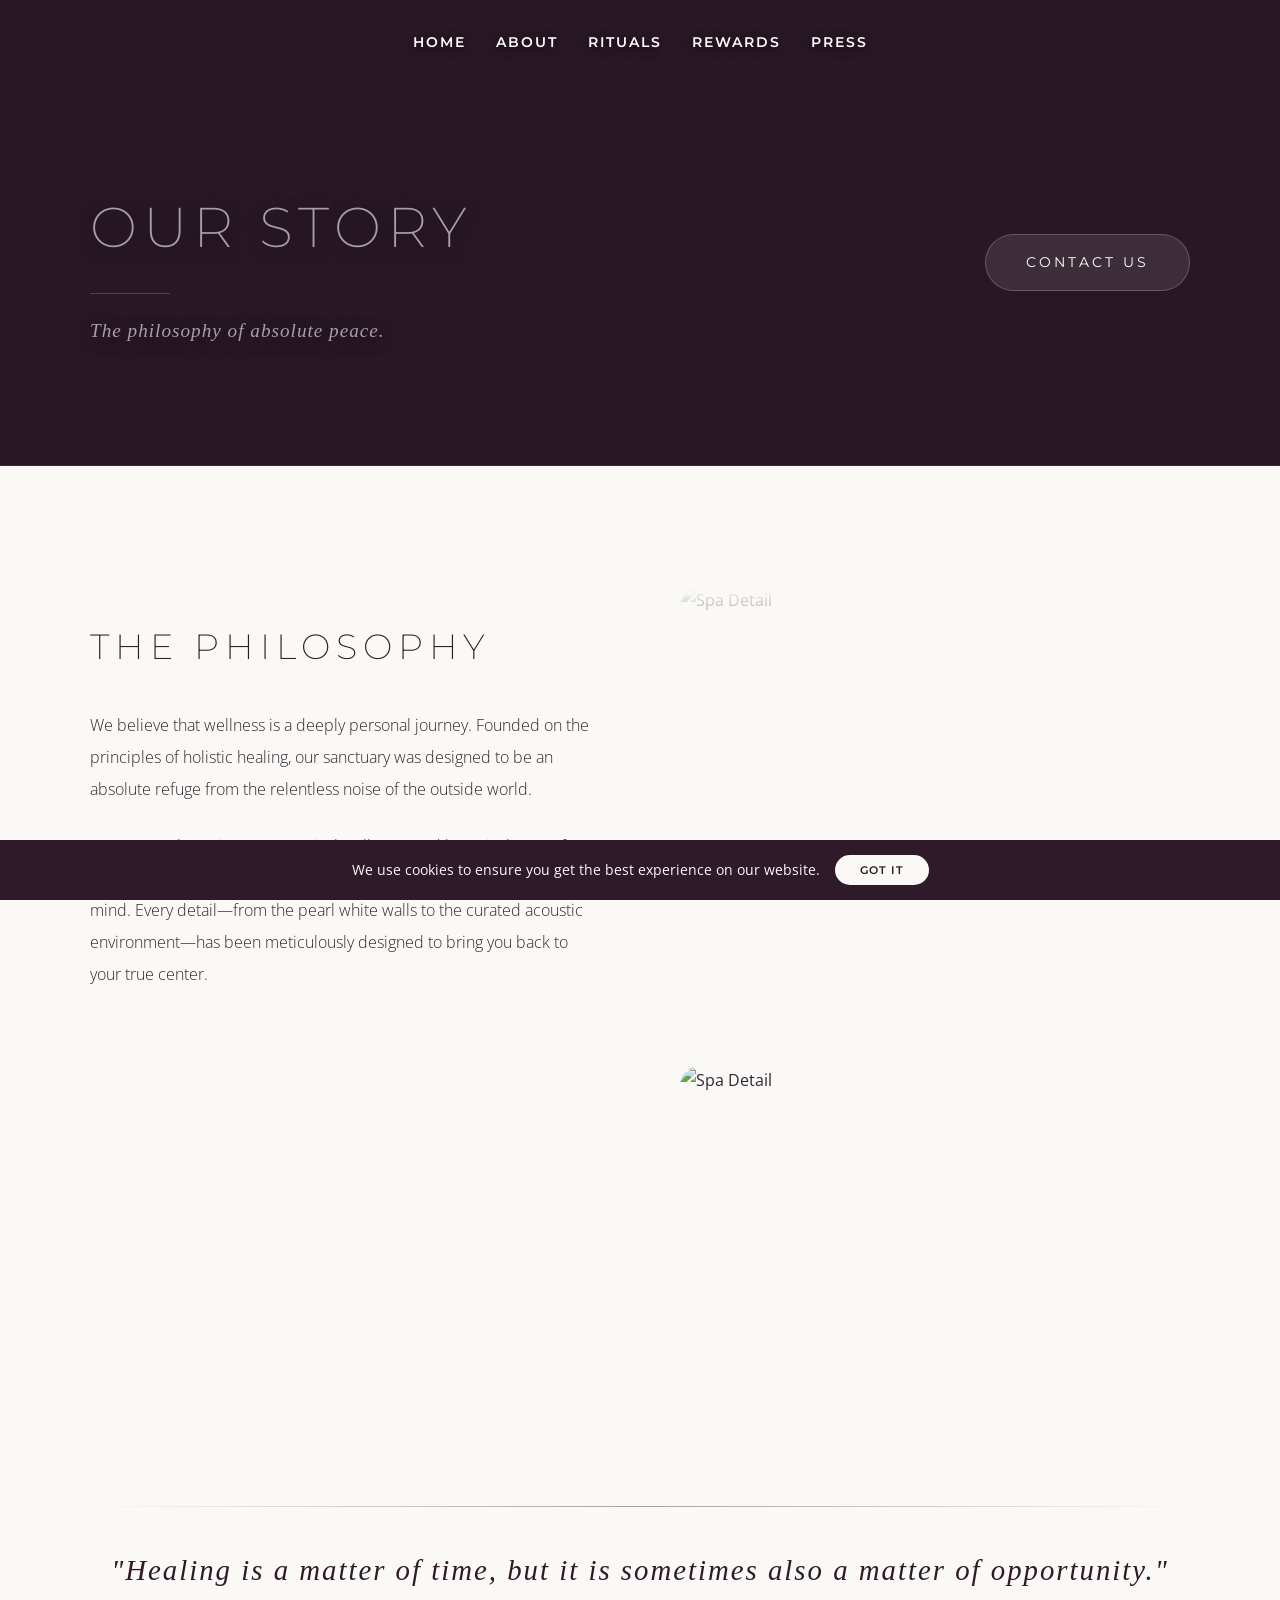
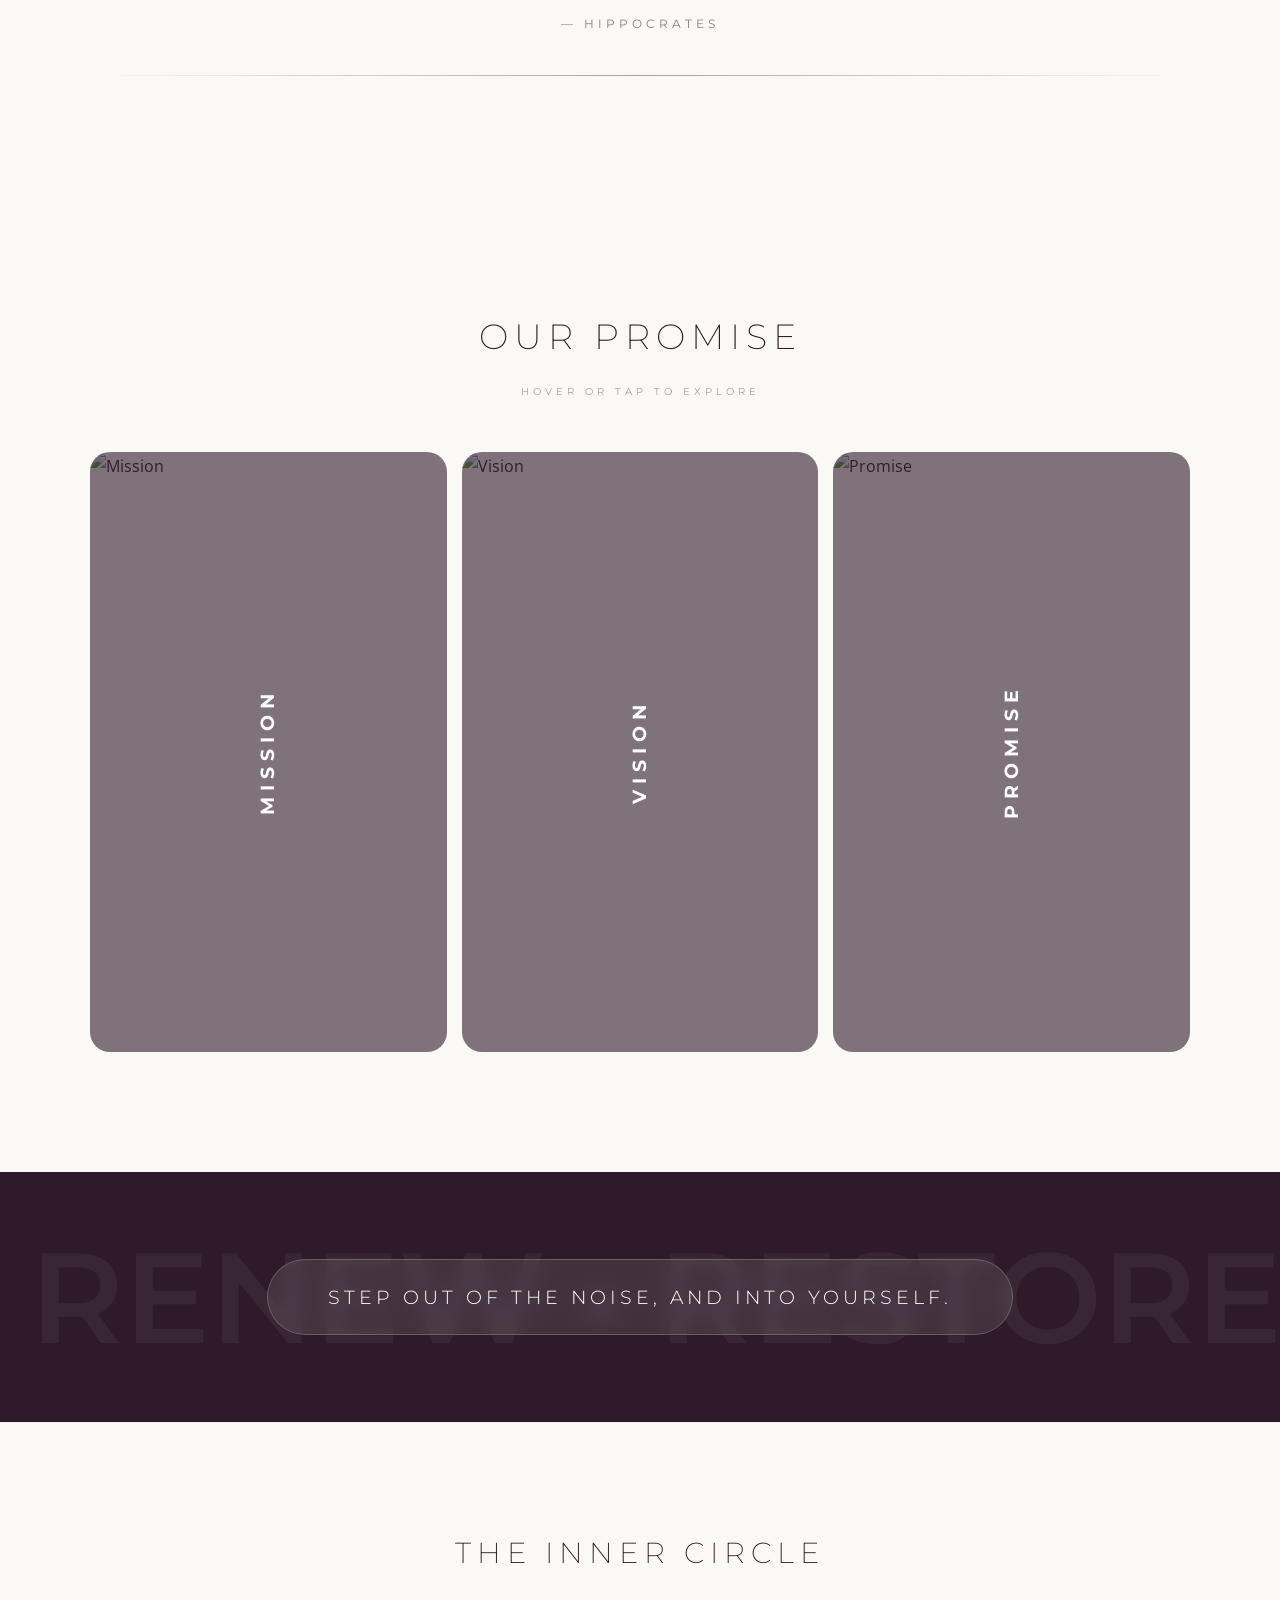
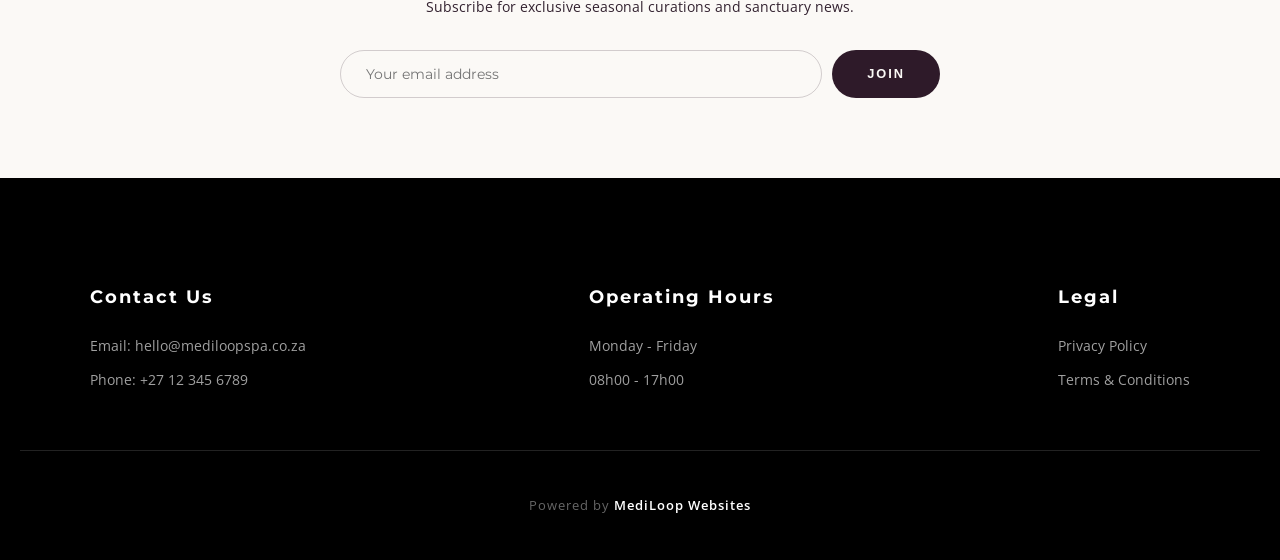
==== commit 4f659290: "Update about.html" ====
--- a/about.html
+++ b/about.html
@@ -8,7 +8,6 @@
 </head>
 <body>
 
-            <!-- PERFECTED NAVIGATION BAR -->
     <nav>
         <a href="index.html">Home</a>
         <a href="about.html">About</a>
@@ -17,43 +16,35 @@
         <a href="press.html">Press</a>
     </nav>
 
-        <!-- NEW SPLIT EDITORIAL HERO -->
     <header class="hero subpage-hero-new">
         <div class="container hero-split">
-            <!-- Left Side: Typography -->
             <div class="hero-left">
                 <h1>OUR STORY</h1>
                 <hr class="hero-line">
                 <p>The philosophy of absolute peace.</p>
             </div>
-            <!-- Right Side: Glassmorphic CTA -->
             <div class="hero-right">
                 <a href="#" class="btn-glass">CONTACT US</a>
             </div>
         </div>
     </header>
 
-    <!-- THE PHILOSOPHY (STICKY TEXT + INFINITE SCROLL) -->
     <section class="philosophy-sticky-section">
         <div class="container philosophy-grid">
-            <!-- Left Side: Pinned Text -->
             <div class="philosophy-text-wrapper">
                 <div class="philosophy-text-sticky">
-                    <h2 class="editorial-heading" style="color: var(--forest-green); margin-bottom: 30px;">THE PHILOSOPHY</h2>
+                    <h2 class="editorial-heading" style="color: var(--brand-anchor); margin-bottom: 30px;">THE PHILOSOPHY</h2>
                     <p>We believe that wellness is a deeply personal journey. Founded on the principles of holistic healing, our sanctuary was designed to be an absolute refuge from the relentless noise of the outside world.</p>
                     <p>Our expert therapists use organic, locally-sourced botanicals to craft treatments that not only relax the physical body but entirely restore the mind. Every detail—from the pearl white walls to the curated acoustic environment—has been meticulously designed to bring you back to your true center.</p>
                 </div>
             </div>
-            
-            <!-- Right Side: Infinite Vertical Scroll Window -->
+
             <div class="philosophy-image-window">
                 <div class="philosophy-image-track">
-                    <!-- Original Set -->
                     <img src="https://vafzjdqepmuunwqhzunz.supabase.co/storage/v1/object/public/branding/Spa%20image%203.png" alt="Spa Detail" class="scroll-img">
                     <img src="https://vafzjdqepmuunwqhzunz.supabase.co/storage/v1/object/public/branding/Social%20Media.png" alt="Spa Detail" class="scroll-img">
                     <img src="https://vafzjdqepmuunwqhzunz.supabase.co/storage/v1/object/public/branding/Spa%20Image%201.png" alt="Spa Detail" class="scroll-img">
-                    
-                    <!-- Exact Duplicate Set to create the seamless infinite loop -->
+
                     <img src="https://vafzjdqepmuunwqhzunz.supabase.co/storage/v1/object/public/branding/Spa%20image%203.png" alt="Spa Detail" class="scroll-img">
                     <img src="https://vafzjdqepmuunwqhzunz.supabase.co/storage/v1/object/public/branding/Social%20Media.png" alt="Spa Detail" class="scroll-img">
                     <img src="https://vafzjdqepmuunwqhzunz.supabase.co/storage/v1/object/public/branding/Spa%20Image%201.png" alt="Spa Detail" class="scroll-img">
@@ -62,7 +53,6 @@
         </div>
     </section>
 
-    <!-- THE ELEGANT QUOTE BREAK (SLICK FADING LINES) -->
     <section class="quote-break-section">
         <div class="container text-center">
             <hr class="slick-fade-line">
@@ -72,17 +62,13 @@
         </div>
     </section>
 
-       <!-- THE ARTISANS OF CALM (EXPANDING ACCORDION) -->
     <section class="accordion-section">
         <div class="container">
-            <!-- Adjusted margin-bottom to 15px to keep the hint close to the heading -->
-            <h2 class="editorial-heading text-center" style="color: var(--forest-green); margin-bottom: 15px;">OUR PROMISE</h2>
-            
-            <!-- The new delicate hint -->
+            <h2 class="editorial-heading text-center" style="color: var(--brand-anchor); margin-bottom: 15px;">OUR PROMISE</h2>
+
             <p class="accordion-hint text-center">Hover or tap to explore</p>
-            
+
             <div class="accordion-container">
-                <!-- Accordion 1 -->
                 <div class="accordion-item">
                     <img src="https://vafzjdqepmuunwqhzunz.supabase.co/storage/v1/object/public/branding/SocialMedia3.png" alt="Mission">
                     <div class="accordion-overlay">
@@ -93,7 +79,6 @@
                         </div>
                     </div>
                 </div>
-                <!-- Accordion 2 -->
                 <div class="accordion-item">
                     <img src="https://vafzjdqepmuunwqhzunz.supabase.co/storage/v1/object/public/branding/Social%20Media%204.png" alt="Vision">
                     <div class="accordion-overlay">
@@ -104,7 +89,6 @@
                         </div>
                     </div>
                 </div>
-                <!-- Accordion 3 -->
                 <div class="accordion-item">
                     <img src="https://vafzjdqepmuunwqhzunz.supabase.co/storage/v1/object/public/branding/Social%20Media%202.png" alt="Promise">
                     <div class="accordion-overlay">
@@ -119,7 +103,6 @@
         </div>
     </section>
 
-    <!-- THE MANIFESTO MARQUEE (SLIM & PILL SHAPED) -->
     <section class="manifesto-marquee">
         <div class="marquee-bg">
             <span>RESTORE • RECONNECT • RENEW • RESTORE • RECONNECT • RENEW •</span>
@@ -129,7 +112,18 @@
         </div>
     </section>
 
-    <!-- STRICT DARK FOOTER -->
+    <section class="newsletter-section" style="background-color: var(--brand-canvas); padding: 80px 20px; border-top: 1px solid rgba(46, 26, 41, 0.05);">
+        <div class="container text-center" style="max-width: 600px;">
+            <h2 class="editorial-heading" style="color: var(--brand-anchor); margin-bottom: 15px; font-size: 1.8rem;">THE INNER CIRCLE</h2>
+            <p style="color: var(--text-main); margin-bottom: 30px; font-size: 0.9rem;">Subscribe for exclusive seasonal curations and sanctuary news.</p>
+            <div style="display: flex; gap: 10px; justify-content: center; flex-wrap: wrap;">
+                <input type="email" id="subscriber-email" placeholder="Your email address" style="flex: 1; min-width: 250px; padding: 15px 25px; border-radius: 30px; border: 1px solid rgba(46, 26, 41, 0.2); outline: none; font-family: 'Montserrat', sans-serif; font-size: 0.85rem; background: transparent; color: var(--text-main);">
+                <button onclick="submitEmail()" style="background: var(--brand-anchor); color: var(--brand-canvas); border: none; padding: 15px 35px; border-radius: 30px; cursor: pointer; text-transform: uppercase; letter-spacing: 2px; font-size: 0.8rem; font-weight: bold; transition: transform 0.3s;">Join</button>
+            </div>
+            <p id="subscription-msg" style="font-size: 0.8rem; margin-top: 15px; display: none;"></p>
+        </div>
+    </section>
+
     <footer class="footer-dark">
         <div class="footer-grid">
             <div class="footer-col">
@@ -153,5 +147,67 @@
         </div>
     </footer>
 
+    <div id="cookie-banner" style="position: fixed; bottom: 0; left: 0; width: 100%; background: var(--brand-anchor); color: var(--brand-canvas); padding: 15px 20px; text-align: center; z-index: 9999; font-family: 'Open Sans', sans-serif; font-size: 0.85rem; box-sizing: border-box; display: flex; justify-content: center; align-items: center; gap: 15px; flex-wrap: wrap;">
+        <span>We use cookies to ensure you get the best experience on our website.</span>
+        <button onclick="acceptCookies()" style="padding: 8px 25px; background: var(--brand-canvas); color: var(--brand-anchor); border: none; border-radius: 20px; cursor: pointer; font-weight: 600; font-family: 'Montserrat', sans-serif; text-transform: uppercase; letter-spacing: 1px; font-size: 0.7rem; transition: transform 0.3s;">Got it</button>
+    </div>
+
+    <script>
+        // Cookie Banner Logic
+        function acceptCookies() {
+            document.getElementById('cookie-banner').style.display = 'none';
+            localStorage.setItem('cookiesAccepted', 'true');
+        }
+        window.onload = function() {
+            if (localStorage.getItem('cookiesAccepted') === 'true') {
+                const banner = document.getElementById('cookie-banner');
+                if (banner) banner.style.display = 'none';
+            }
+        };
+
+        // Newsletter Logic
+        async function submitEmail() {
+            const emailInput = document.getElementById('subscriber-email');
+            const msgBox = document.getElementById('subscription-msg');
+            const email = emailInput.value.trim();
+
+            if (!email || !email.includes('@')) {
+                msgBox.style.display = 'block';
+                msgBox.style.color = '#ff6b6b';
+                msgBox.innerText = "Please enter a valid email address.";
+                return;
+            }
+
+            // REMINDER: Replace these with your actual Supabase Keys and set up Vercel Environment Variables!
+            const supabaseUrl = 'https://vafzjdqepmuunwqhzunz.supabase.co';
+            const supabaseKey = 'eyJhbGciOiJIUzI1NiIsInR5cCI6IkpXVCJ9.eyJpc3MiOiJzdXBhYmFzZSIsInJlZiI6InZhZnpqZHFlcG11dW53cWh6dW56Iiwicm9sZSI6ImFub24iLCJpYXQiOjE3NzY4MTQyMjMsImV4cCI6MjA5MjM5MDIyM30.GlZa2vxvM6gFQ0iQes2ZV6twO3ASxLayuoZJsEyZNSQ';
+
+            try {
+                const response = await fetch(`${supabaseUrl}/rest/v1/mailing_list`, {
+                    method: 'POST',
+                    headers: {
+                        'apikey': supabaseKey,
+                        'Authorization': `Bearer ${supabaseKey}`,
+                        'Content-Type': 'application/json',
+                        'Prefer': 'return=minimal'
+                    },
+                    body: JSON.stringify({ email_address: email })
+                });
+
+                if (response.ok) {
+                    msgBox.style.display = 'block';
+                    msgBox.style.color = 'var(--brand-accent)'; 
+                    msgBox.innerText = "Welcome to the Inner Circle.";
+                    emailInput.value = ''; 
+                } else {
+                    throw new Error("Already subscribed or network error.");
+                }
+            } catch (error) {
+                msgBox.style.display = 'block';
+                msgBox.style.color = 'var(--brand-medium)'; 
+                msgBox.innerText = "You are already on our list, or an error occurred.";
+            }
+        }
+    </script>
 </body>
 </html>
--- a/globals.css
+++ b/globals.css
@@ -5,9 +5,15 @@
 @import url('https://fonts.googleapis.com/css2?family=Great+Vibes&family=Playfair+Display:ital,wght@0,400;0,600;1,400&family=Montserrat:wght@200;300;400;600&family=Open+Sans:wght@300;400;600&display=swap');
 
 :root {
-    --bg-pearl: #FDFDFD;
-    --forest-green: #1A3622;
-    --text-muted: #3A5642;
+    /* --- THE REBRAND ANCHORS (ALL WELLNESS SPA RESCUE) --- */
+    --brand-anchor: #2E1A29;     /* Deep Midnight Plum (Rich luxury base) */
+    --brand-medium: #8C7A87;     /* Soft Muted Mauve (Balanced text and elegant borders) */
+    --brand-canvas: #FBF9F6;     /* Warm Antique Linen (Creamy off-white base) */
+    --brand-accent: #8FA89B;     /* Calm Ethereal Sage (Honoring the original green) */
+    
+    /* --- COMPONENT FALLBACKS --- */
+    --text-main: #332230;        /* Highly legible charcoal-plum for paragraph text */
+    --glass-light: rgba(251, 249, 246, 0.85); /* Rich fluid glass containers */
 }
 
 /* --- GLOBAL LAYOUT FIXES --- */
@@ -21,8 +27,8 @@
 
 body {
     font-family: 'Open Sans', sans-serif;
-    background-color: var(--bg-pearl);
-    color: var(--forest-green);
+    background-color: var(--brand-canvas);
+    color: var(--text-main);
     line-height: 1.8;
 }
 
@@ -42,9 +48,9 @@
 
 /* --- PERFECTED TRANSPARENT NAVIGATION BAR --- */
 nav {
-    position: absolute; /* Keeps it purely at the top of the page without following down */
+    position: absolute; 
     top: 0; left: 0; width: 100%;
-    background-color: transparent; /* Completely clear */
+    background-color: transparent; 
     padding: 30px 0;
     z-index: 1000;
     display: flex;
@@ -62,10 +68,10 @@
     white-space: nowrap; 
     font-family: 'Montserrat', sans-serif;
     letter-spacing: 2px;
-    text-shadow: 0 2px 10px rgba(0, 0, 0, 0.5); /* Ensures text is visible over the image */
+    text-shadow: 0 2px 10px rgba(0, 0, 0, 0.5); 
 }
 nav a:hover {
-    color: var(--forest-green);
+    color: var(--brand-accent); /* Updated to Sage */
 }
 
 /* --- FULL-SCREEN HERO SECTION --- */
@@ -83,7 +89,7 @@
     content: '';
     position: absolute;
     top: 0; left: 0; width: 100%; height: 100%;
-    background: rgba(0, 0, 0, 0.25); 
+    background: rgba(30, 18, 28, 0.4); /* Warmed up the dark overlay to match Plum */
 }
 .hero-content {
     position: relative;
@@ -103,7 +109,7 @@
 }
 .hero-main-title {
     margin: 0 0 20px 0;
-    line-height: 0.8; /* Pulls the words closer together */
+    line-height: 0.8; 
     text-align: center;
 }
 .serif-title {
@@ -115,13 +121,13 @@
 }
 .script-title {
     font-family: 'Great Vibes', cursive;
-    font-size: 7.5rem; /* Massive flowing script */
+    font-size: 7.5rem; 
     font-weight: 400;
     color: #FFFFFF;
     display: block;
-    margin-top: -25px; /* Overlaps it over the serif text */
-    margin-left: 60px; /* Pushes it slightly right for asymmetry */
-    text-shadow: 0 0 20px rgba(255, 255, 255, 0.4); /* Adds the subtle glow from the photo */
+    margin-top: -25px; 
+    margin-left: 60px; 
+    text-shadow: 0 0 20px rgba(255, 255, 255, 0.4); 
 }
 .hero-quote {
     font-size: 1rem;
@@ -138,7 +144,7 @@
     background: rgba(255, 255, 255, 0.1); 
     backdrop-filter: blur(8px);
     -webkit-backdrop-filter: blur(8px);
-    border: 2px solid var(--forest-green); /* Thick green border */
+    border: 2px solid var(--brand-anchor); 
     color: #FFFFFF;
     text-decoration: none;
     border-radius: 40px;
@@ -150,18 +156,18 @@
     text-shadow: 0 2px 10px rgba(0,0,0,0.4); 
 }
 .btn-glass-hero:hover {
-    background: var(--forest-green);
-    color: var(--bg-pearl);
+    background: var(--brand-anchor);
+    color: var(--brand-canvas);
     transform: translateY(-3px);
-    box-shadow: 0 10px 20px rgba(26, 54, 34, 0.3);
+    box-shadow: 0 10px 20px rgba(46, 26, 41, 0.3); /* Swapped RGB to Midnight Fig */
 }
 
 /* Regular button style kept for other elements if needed */
 .btn {
     display: inline-block;
     padding: 15px 70px; 
-    background-color: var(--forest-green);
-    color: var(--bg-pearl);
+    background-color: var(--brand-anchor);
+    color: var(--brand-canvas);
     text-decoration: none;
     border-radius: 30px;
     text-transform: uppercase;
@@ -171,7 +177,7 @@
 }
 .btn:hover { 
     transform: translateY(-3px); 
-    box-shadow: 0 10px 20px rgba(26, 54, 34, 0.2); 
+    box-shadow: 0 10px 20px rgba(46, 26, 41, 0.2); 
 }
 
 /* --- WELCOME SECTION --- */
@@ -188,12 +194,12 @@
     margin-bottom: 30px; 
     text-transform: uppercase; 
     letter-spacing: 6px; 
-    color: var(--forest-green);
+    color: var(--brand-anchor);
     line-height: 1.4;
 }
 .welcome-text p {
     font-size: 1rem;
-    color: var(--text-muted);
+    color: var(--brand-medium);
     margin-bottom: 20px;
     line-height: 2; 
 }
@@ -208,7 +214,7 @@
     align-items: center;
 }
 .metrics-glass-box {
-    background: rgba(255, 255, 255, 0.65);
+    background: var(--glass-light);
     max-width: 1100px;
     width: 100%;
     padding: 80px 40px;
@@ -224,7 +230,7 @@
     font-size: 2.2rem;
     text-transform: uppercase;
     letter-spacing: 6px;
-    color: var(--forest-green);
+    color: var(--brand-anchor);
     margin-bottom: 60px;
 }
 .cards-grid {
@@ -238,8 +244,8 @@
     height: 320px; 
     border-radius: 50%;
     background-color: rgba(255, 255, 255, 0.85);
-    box-shadow: 0 0 25px rgba(26, 54, 34, 0.4); 
-    border: 1px solid rgba(26, 54, 34, 0.2);
+    box-shadow: 0 0 25px rgba(46, 26, 41, 0.4); 
+    border: 1px solid rgba(46, 26, 41, 0.2);
     display: flex; 
     align-items: center; 
     justify-content: center;
@@ -250,25 +256,25 @@
 }
 .metric-circle:hover { 
     transform: translateY(-8px); 
-    box-shadow: 0 10px 40px rgba(26, 54, 34, 0.65); 
+    box-shadow: 0 10px 40px rgba(46, 26, 41, 0.65); 
 }
 .metric-number { 
     font-size: 3rem; 
     font-weight: 200; 
     margin: 0 0 10px 0; 
-    color: var(--forest-green); 
+    color: var(--brand-anchor); 
 }
 .metric-circle h4 { 
     font-size: 0.85rem; 
     font-weight: 600; 
     text-transform: uppercase; 
     margin: 0; 
-    color: var(--text-muted); 
+    color: var(--brand-medium); 
     letter-spacing: 2px;
 }
 .metric-circle p {
     font-size: 0.8rem;
-    color: var(--text-muted);
+    color: var(--brand-medium);
     margin-top: 10px;
     margin-bottom: 0;
     line-height: 1.6;
@@ -279,7 +285,7 @@
 
 /* --- EDITORIAL RITUALS SECTION (DARK SCROLLABLE) --- */
 .editorial-rituals {
-    background-color: var(--forest-green); 
+    background-color: var(--brand-anchor); 
     padding: 120px 0 80px 0;
     border-top: 1px solid rgba(255, 255, 255, 0.05);
     position: relative; 
@@ -367,7 +373,7 @@
     content: '';
     position: absolute;
     top: 0; left: 0; right: 0; bottom: 0;
-    background: rgba(80, 60, 40, 0.75); 
+    background: rgba(46, 26, 41, 0.85); /* Shifted to heavy fig overlay */
     z-index: 1;
 }
 .press-content {
@@ -435,7 +441,7 @@
 /* --- STACKED ALBUM SOCIALS SECTION --- */
 .socials-section { 
     padding: 120px 20px; 
-    background-color: var(--bg-pearl);
+    background-color: var(--brand-canvas);
 }
 .socials-heading {
     font-family: 'Montserrat', sans-serif;
@@ -443,20 +449,20 @@
     font-size: 2.2rem;
     text-transform: uppercase;
     letter-spacing: 6px;
-    color: var(--forest-green);
+    color: var(--brand-anchor);
     margin-bottom: 10px;
 }
 .social-handle {
     display: inline-block;
     font-size: 0.9rem;
-    color: var(--text-muted);
+    color: var(--brand-medium);
     letter-spacing: 2px;
     margin-bottom: 60px;
     text-decoration: none;
     transition: color 0.3s;
 }
 .social-handle:hover {
-    color: var(--forest-green);
+    color: var(--brand-accent);
 }
 .socials-stack {
     position: relative;
@@ -490,8 +496,8 @@
 }
 .social-btn {
     padding: 12px 40px; 
-    border: 1px solid var(--forest-green);
-    color: var(--forest-green); 
+    border: 1px solid var(--brand-anchor);
+    color: var(--brand-anchor); 
     text-decoration: none; 
     border-radius: 30px; 
     font-family: 'Montserrat', sans-serif;
@@ -502,8 +508,8 @@
     transition: all 0.3s ease;
 }
 .social-btn:hover { 
-    background: var(--forest-green); 
-    color: var(--bg-pearl); 
+    background: var(--brand-anchor); 
+    color: var(--brand-canvas); 
 }
 
 /* --- STRICT DARK FOOTER --- */
@@ -547,7 +553,7 @@
     content: '';
     position: absolute;
     top: 0; left: 0; width: 100%; height: 100%;
-    background: rgba(26, 54, 34, 0.4); 
+    background: rgba(46, 26, 41, 0.4); 
 }
 .reveal-text {
     opacity: 0;
@@ -564,7 +570,7 @@
 /* 2. Philosophy Infinite Vertical Scroll */
 .philosophy-sticky-section {
     padding: 120px 20px;
-    background-color: var(--bg-pearl);
+    background-color: var(--brand-canvas);
 }
 .philosophy-grid {
     display: grid;
@@ -578,7 +584,7 @@
 }
 .philosophy-text-sticky p {
     font-size: 1rem;
-    color: var(--text-muted);
+    color: var(--text-main);
     line-height: 2;
     margin-bottom: 25px;
     font-weight: 300;
@@ -615,12 +621,12 @@
 /* 3. The Quote Break */
 .quote-break-section {
     padding: 80px 20px;
-    background-color: var(--bg-pearl); 
+    background-color: var(--brand-canvas); 
 }
 .slick-fade-line {
     border: 0;
     height: 1px;
-    background: linear-gradient(90deg, transparent, rgba(26, 54, 34, 0.4), transparent);
+    background: linear-gradient(90deg, transparent, rgba(46, 26, 41, 0.4), transparent);
     width: 100%;
     margin: 0 auto;
 }
@@ -629,7 +635,7 @@
     font-size: 1.8rem;
     font-style: italic;
     font-weight: 300;
-    color: var(--forest-green);
+    color: var(--brand-anchor);
     margin: 40px 0 20px 0;
     line-height: 1.6;
 }
@@ -638,21 +644,21 @@
     font-size: 0.75rem;
     letter-spacing: 4px;
     text-transform: uppercase;
-    color: var(--text-muted);
+    color: var(--brand-medium);
     margin-bottom: 40px;
 }
 
 /* 4. Expanding Image Accordion */
 .accordion-section {
     padding: 120px 20px;
-    background-color: var(--bg-pearl);
+    background-color: var(--brand-canvas);
 }
 .accordion-hint {
     font-family: 'Montserrat', sans-serif;
     font-size: 0.65rem;
     text-transform: uppercase;
     letter-spacing: 4px;
-    color: rgba(26, 54, 34, 0.4); 
+    color: rgba(46, 26, 41, 0.4); 
     margin-bottom: 50px; 
 }
 .accordion-container {
@@ -679,7 +685,7 @@
 .accordion-overlay {
     position: absolute;
     top: 0; left: 0; width: 100%; height: 100%;
-    background: rgba(26, 54, 34, 0.6); 
+    background: rgba(46, 26, 41, 0.6); 
     transition: background 0.6s ease;
     display: flex;
     align-items: center;
@@ -727,7 +733,7 @@
 .manifesto-marquee {
     position: relative;
     height: 250px; 
-    background-color: var(--forest-green);
+    background-color: var(--brand-anchor);
     display: flex;
     align-items: center;
     justify-content: center;
@@ -846,7 +852,7 @@
 }
 .mood-btn:hover, .mood-btn.active {
     background: #FFFFFF;
-    color: var(--forest-green);
+    color: var(--brand-anchor);
     border-color: #FFFFFF;
 }
 
@@ -914,7 +920,7 @@
     display: inline-block;
     padding: 10px 30px;
     background: #FFFFFF;
-    color: var(--forest-green);
+    color: var(--brand-anchor);
     text-decoration: none;
     border-radius: 30px;
     font-size: 0.75rem;
@@ -930,7 +936,7 @@
 
 /* --- The Etiquette Section (White Space Break) --- */
 .etiquette-section {
-    background-color: var(--bg-pearl);
+    background-color: var(--brand-canvas);
     padding: 120px 20px;
 }
 .etiquette-grid {
@@ -944,20 +950,20 @@
     font-family: 'Montserrat', sans-serif;
     font-weight: 400;
     font-size: 1.1rem;
-    color: var(--forest-green);
+    color: var(--brand-anchor);
     letter-spacing: 3px;
     text-transform: uppercase;
     margin-bottom: 15px;
 }
 .etiquette-item p {
     font-size: 0.9rem;
-    color: var(--text-muted);
+    color: var(--text-main);
     line-height: 1.8;
 }
 
 /* 4. The Gift Card Bookend Section */
 .gift-card-section {
-    background-color: rgba(20, 40, 25, 1); /* Very dark olive/forest green */
+    background-color: var(--brand-anchor); 
     padding: 120px 20px;
 }
 .gift-grid {
@@ -987,7 +993,7 @@
 }
 .btn-transparent:hover {
     background: #FFFFFF;
-    color: var(--forest-green);
+    color: var(--brand-anchor);
 }
 .gift-image img {
     width: 100%;
@@ -1004,7 +1010,7 @@
 /* 1. Monthly Curations (Asymmetric Overlap) */
 .curations-section {
     padding: 120px 20px;
-    background-color: var(--bg-pearl);
+    background-color: var(--brand-canvas);
 }
 .curation-block {
     display: flex;
@@ -1029,7 +1035,7 @@
     backdrop-filter: blur(15px);
     padding: 50px;
     border-radius: 20px;
-    border: 1px solid rgba(26, 54, 34, 0.1);
+    border: 1px solid rgba(46, 26, 41, 0.1);
     box-shadow: 0 10px 30px rgba(0,0,0,0.05);
     margin-left: -10%; /* Creates the elegant overlap */
     text-align: left;
@@ -1045,8 +1051,8 @@
     font-size: 0.7rem;
     text-transform: uppercase;
     letter-spacing: 4px;
-    color: var(--forest-green);
-    border-bottom: 1px solid var(--forest-green);
+    color: var(--brand-accent);
+    border-bottom: 1px solid var(--brand-accent);
     padding-bottom: 5px;
     margin-bottom: 20px;
     display: inline-block;
@@ -1055,18 +1061,18 @@
     font-family: 'Montserrat', sans-serif;
     font-weight: 300;
     font-size: 2rem;
-    color: var(--forest-green);
+    color: var(--brand-anchor);
     margin: 0 0 15px 0;
 }
 .curation-card p {
-    color: var(--text-muted);
+    color: var(--brand-medium);
     line-height: 1.8;
     margin-bottom: 30px;
 }
 
 /* 2. The Passport Timeline */
 .passport-section {
-    background-color: var(--forest-green);
+    background-color: var(--brand-anchor);
     padding: 120px 20px;
     position: relative;
 }
@@ -1109,7 +1115,7 @@
     width: 15px;
     height: 15px;
     right: -8px;
-    background-color: var(--bg-pearl);
+    background-color: var(--brand-canvas);
     border-radius: 50%;
     top: 20px;
     z-index: 1;
@@ -1158,7 +1164,7 @@
 /* Parallax Background for the Feed */
 .journal-feed-section {
     padding: 120px 20px;
-    background: linear-gradient(rgba(15, 30, 20, 0.9), rgba(15, 30, 20, 0.9)), url('https://vafzjdqepmuunwqhzunz.supabase.co/storage/v1/object/public/branding/Spa%20image%202.png') center/cover no-repeat;
+    background: linear-gradient(rgba(46, 26, 41, 0.9), rgba(46, 26, 41, 0.9)), url('https://vafzjdqepmuunwqhzunz.supabase.co/storage/v1/object/public/branding/Spa%20image%202.png') center/cover no-repeat;
     background-attachment: fixed; /* Creates the parallax scrolling effect */
     position: relative;
 }
@@ -1275,7 +1281,7 @@
 
 .subpage-hero-new {
     height: 45vh; 
-    background-color: var(--forest-green); 
+    background-color: var(--brand-anchor); 
     display: flex;
     align-items: center;
     border-bottom: 1px solid rgba(255, 255, 255, 0.05);
@@ -1356,7 +1362,7 @@
     nav::-webkit-scrollbar { display: none; }
     nav a { margin: 0 10px; font-size: 0.7rem; }
 
-         /* Welcome & Hero */
+    /* Welcome & Hero */
     .hero-pre-title { font-size: 0.75rem; letter-spacing: 5px; }
     .serif-title { font-size: 2.5rem; letter-spacing: 2px; }
     .script-title { font-size: 5rem; margin-top: -15px; margin-left: 30px; }
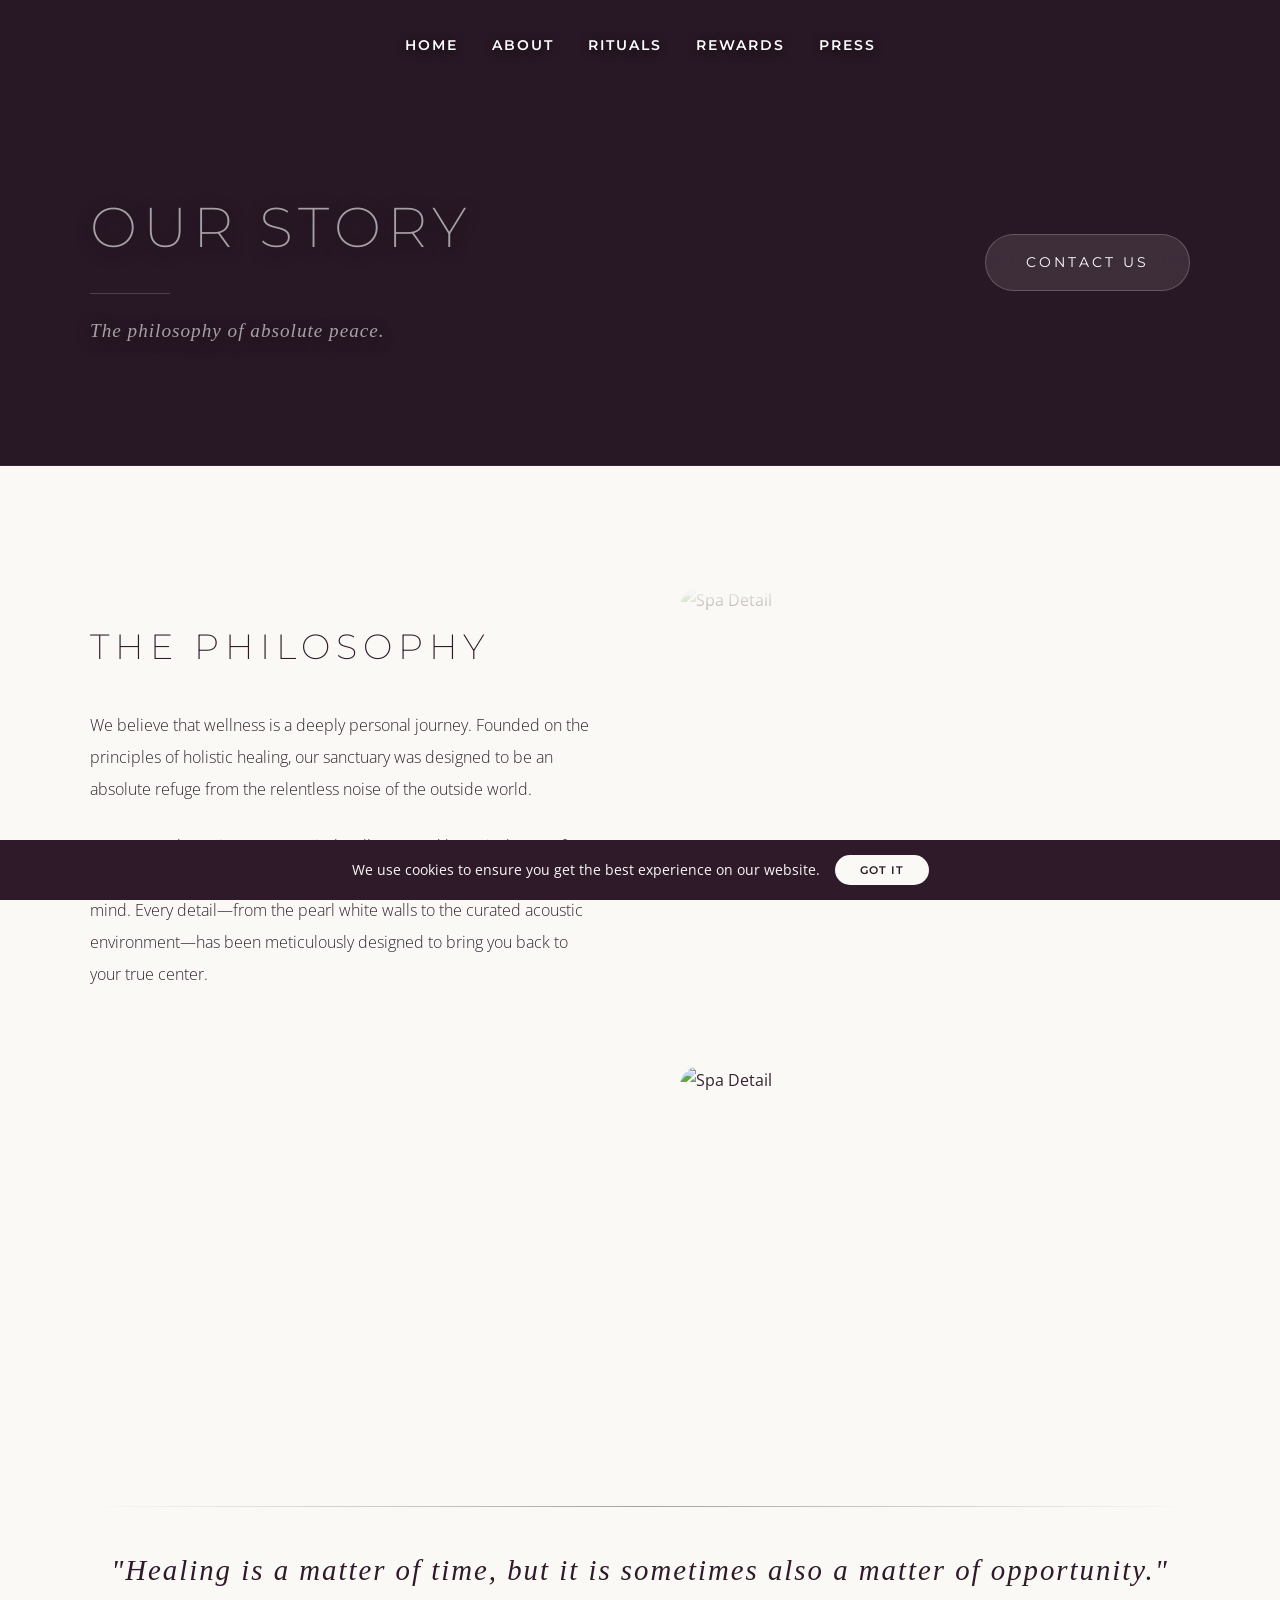
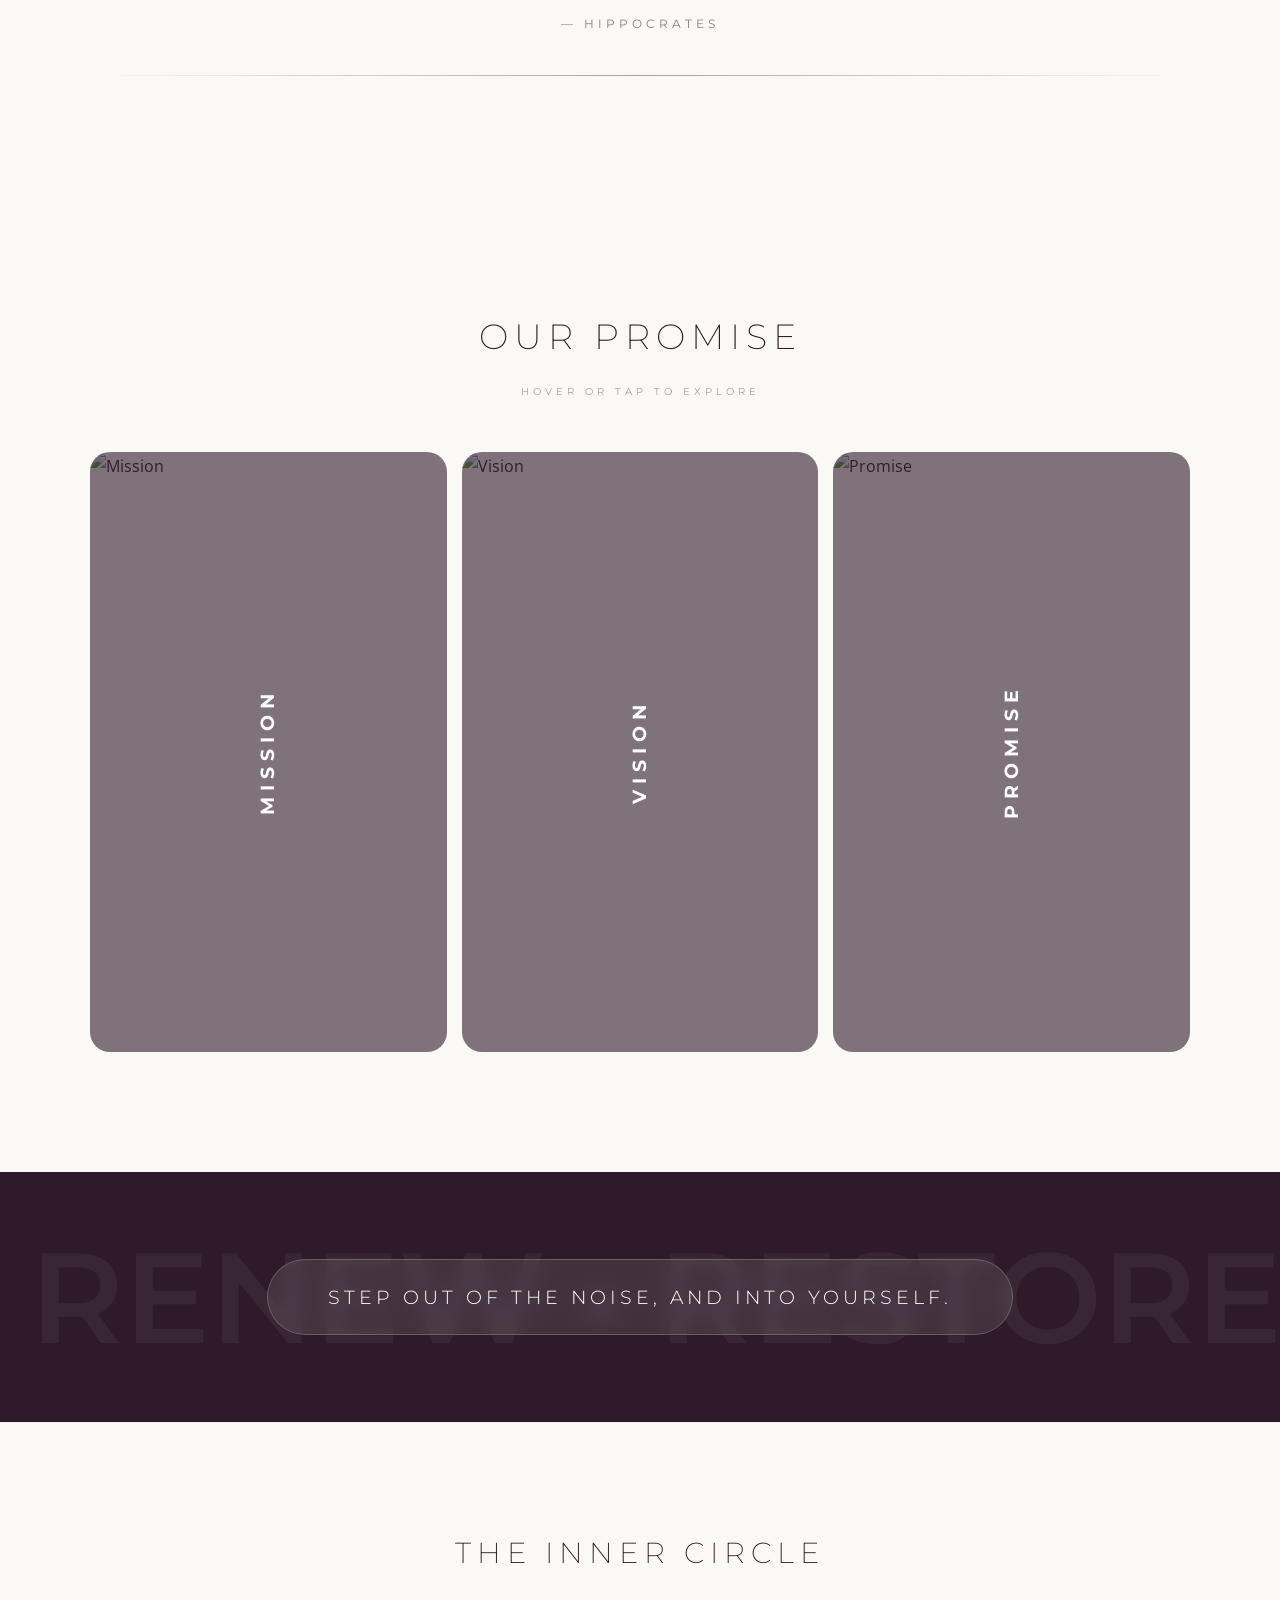
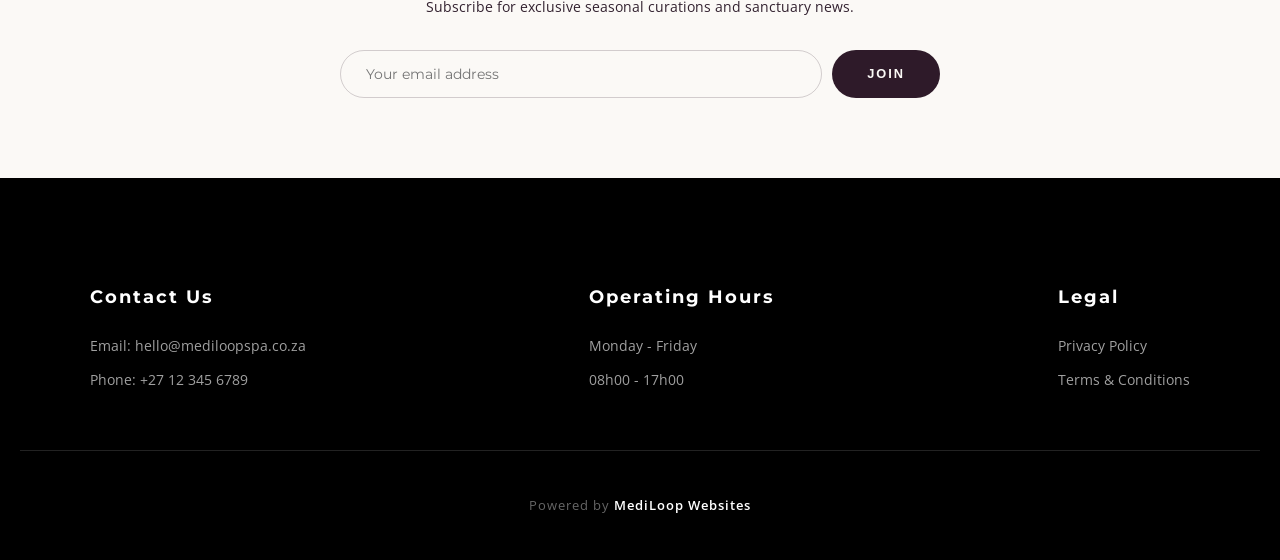
==== commit 8260bfae: "Update about.html" ====
--- a/about.html
+++ b/about.html
@@ -8,12 +8,14 @@
 </head>
 <body>
 
-    <nav>
-        <a href="index.html">Home</a>
-        <a href="about.html">About</a>
-        <a href="rituals.html">Rituals</a>
-        <a href="rewards.html">Rewards</a>
-        <a href="press.html">Press</a>
+     <nav>
+        <div class="nav-links">
+            <a href="index.html">Home</a>
+            <a href="about.html">About</a>
+            <a href="rituals.html">Rituals</a>
+            <a href="rewards.html">Rewards</a>
+            <a href="press.html">Press</a>
+        </div>
     </nav>
 
     <header class="hero subpage-hero-new">
--- a/globals.css
+++ b/globals.css
@@ -71,7 +71,7 @@
     text-shadow: 0 2px 10px rgba(0, 0, 0, 0.5); 
 }
 nav a:hover {
-    color: var(--brand-accent); /* Updated to Sage */
+    color: var(--brand-accent); 
 }
 
 /* --- FULL-SCREEN HERO SECTION --- */
@@ -89,7 +89,7 @@
     content: '';
     position: absolute;
     top: 0; left: 0; width: 100%; height: 100%;
-    background: rgba(30, 18, 28, 0.4); /* Warmed up the dark overlay to match Plum */
+    background: rgba(30, 18, 28, 0.4); 
 }
 .hero-content {
     position: relative;
@@ -159,7 +159,7 @@
     background: var(--brand-anchor);
     color: var(--brand-canvas);
     transform: translateY(-3px);
-    box-shadow: 0 10px 20px rgba(46, 26, 41, 0.3); /* Swapped RGB to Midnight Fig */
+    box-shadow: 0 10px 20px rgba(46, 26, 41, 0.3); 
 }
 
 /* Regular button style kept for other elements if needed */
@@ -373,7 +373,7 @@
     content: '';
     position: absolute;
     top: 0; left: 0; right: 0; bottom: 0;
-    background: rgba(46, 26, 41, 0.85); /* Shifted to heavy fig overlay */
+    background: rgba(46, 26, 41, 0.85); 
     z-index: 1;
 }
 .press-content {
